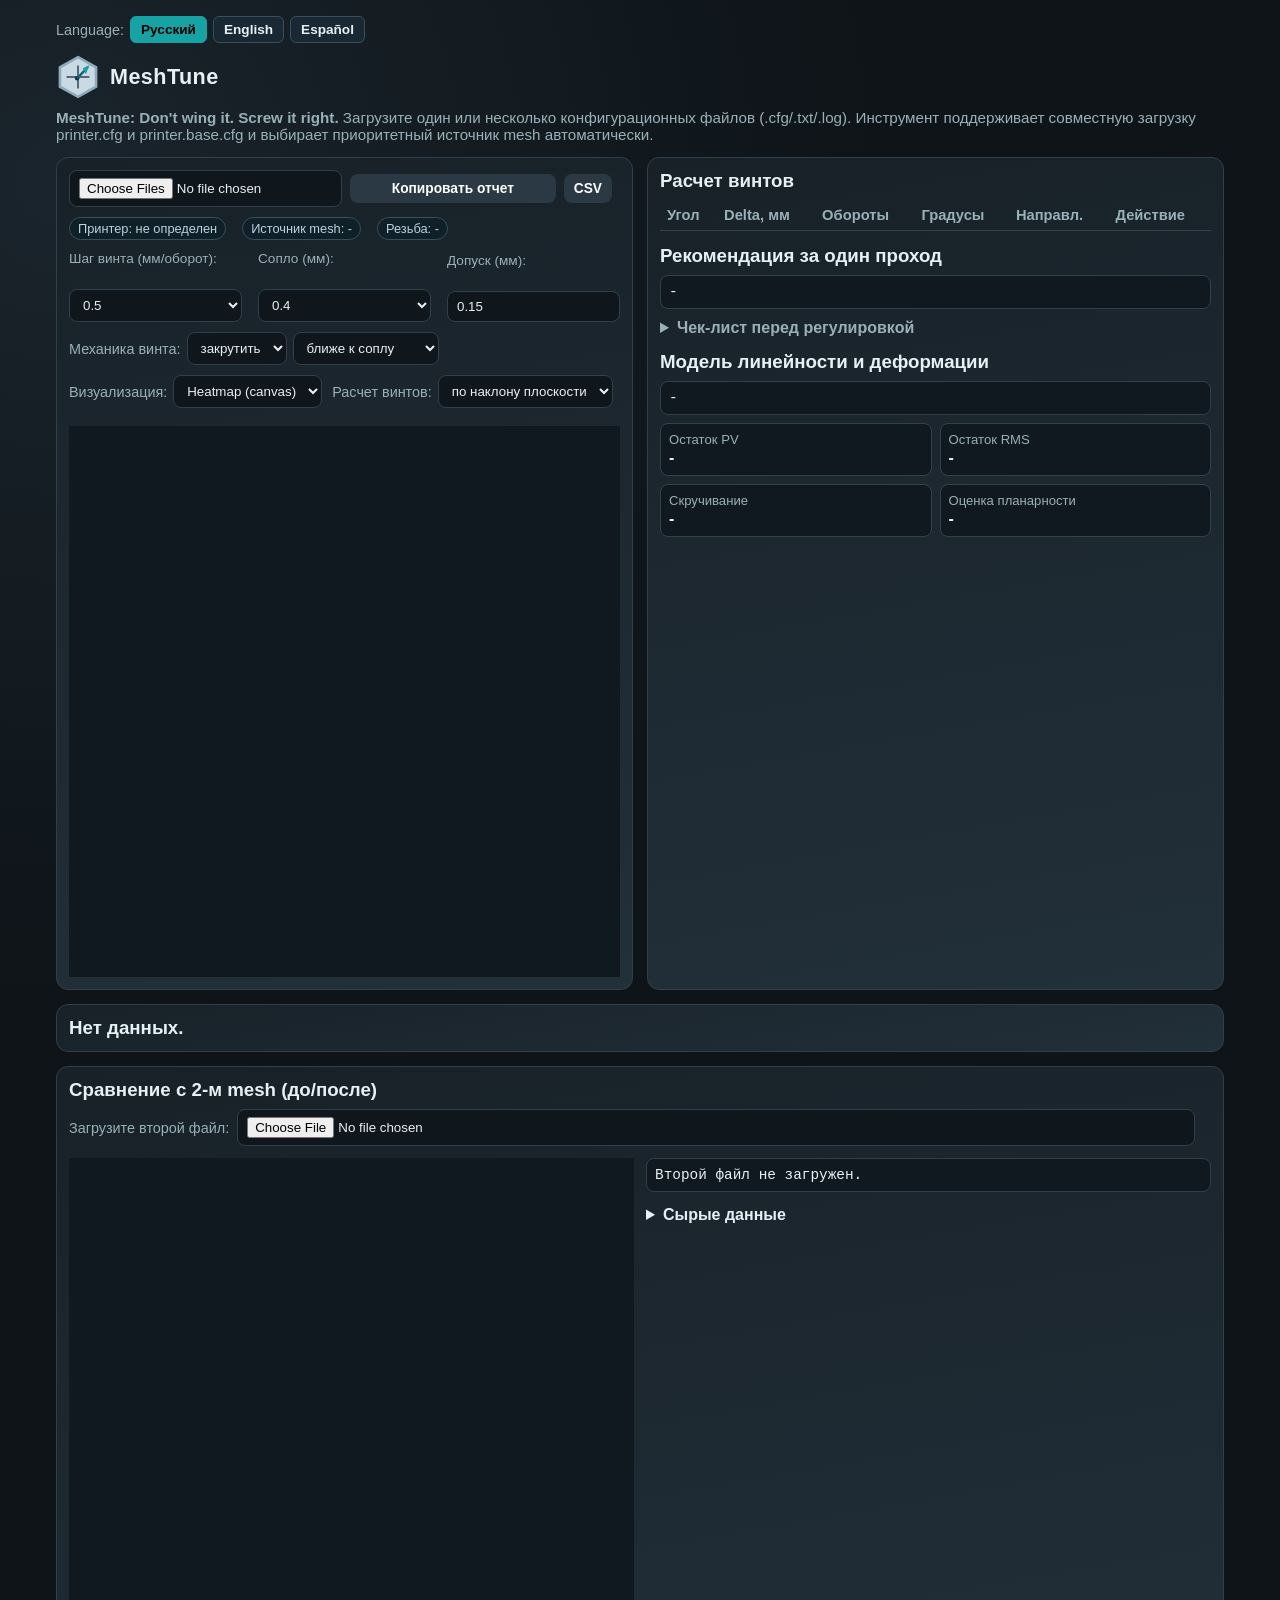
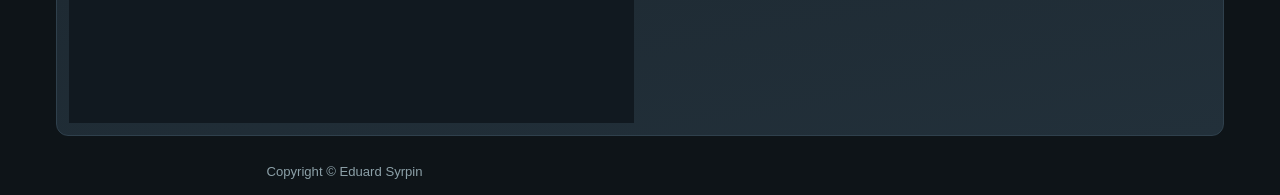
==== frontend/mesh-tool.html @ dbe27c08 "Add favicon (blue hex mesh) and page logo (outline hex with compass tool)" ====
<!DOCTYPE html>
<html lang="ru">
<head>
  <meta charset="UTF-8" />
  <meta name="viewport" content="width=device-width, initial-scale=1.0" />
  <title>MeshTune</title>
  <link rel="icon" href="favicon.svg" type="image/svg+xml">
  <style>
    :root {
      --bg: #0e1418;
      --panel: #182128;
      --panel-2: #22303a;
      --text: #e6f1f5;
      --muted: #9ab0b8;
      --accent: #17a2a4;
      --warn: #ef9f52;
      --ok: #49b56f;
      --bad: #d35a5a;
      --line: #2f404c;
    }
    * { box-sizing: border-box; }
    body {
      margin: 0;
      color: var(--text);
      background: radial-gradient(circle at 5% 10%, #1a242c 0%, var(--bg) 40%), linear-gradient(150deg, #0e1418, #101c23 45%, #0f1b22);
      font-family: "Segoe UI", Tahoma, sans-serif;
    }
    .wrap {
      max-width: 1200px;
      margin: 0 auto;
      padding: 16px;
    }
    h1 {
      margin: 4px 0 10px;
      font-size: 1.35rem;
      letter-spacing: 0.02em;
    }
    .logo-row {
      display: flex;
      align-items: center;
      gap: 10px;
      margin: 4px 0 10px;
    }
    .logo-row h1 {
      margin: 0;
    }
    .logo-svg {
      width: 44px;
      height: 44px;
      flex-shrink: 0;
    }
    .hint {
      color: var(--muted);
      margin-bottom: 14px;
      font-size: 0.95rem;
    }
    .badge {
      display: inline-block;
      padding: 3px 8px;
      border: 1px solid #36505d;
      border-radius: 999px;
      background: #102028;
      color: #b8d4dd;
      font-size: 0.8rem;
      margin-right: 6px;
    }
    .grid {
      display: grid;
      grid-template-columns: 1fr 1fr;
      gap: 14px;
      align-items: stretch;
    }
    .card {
      background: linear-gradient(170deg, var(--panel), var(--panel-2));
      border: 1px solid var(--line);
      border-radius: 12px;
      padding: 12px;
    }
    .row {
      display: flex;
      gap: 10px;
      align-items: center;
      flex-wrap: wrap;
      margin-bottom: 10px;
    }
    .row label {
      color: var(--muted);
      font-size: 0.9rem;
    }
    .file-row {
      display: grid;
      grid-template-columns: auto minmax(0, 1fr) auto auto;
      align-items: center;
      column-gap: 8px;
      row-gap: 0;
    }
    .file-row label {
      white-space: nowrap;
    }
    .file-row #cfgFile {
      width: 100%;
      min-width: 0;
    }
    .file-row #cfgFile2 {
      width: 100%;
      min-width: 0;
    }
    .file-row #copyBtn,
    .file-row #csvBtn {
      white-space: nowrap;
      padding: 7px 10px;
      font-size: 0.86rem;
    }
    .control {
      display: inline-flex;
      align-items: center;
      gap: 6px;
      white-space: nowrap;
    }
    .metrics-row {
      display: grid;
      grid-template-columns: repeat(3, 1fr);
      gap: 10px 16px;
      align-items: end;
      margin-bottom: 10px;
    }
    .metrics-row .control {
      display: flex;
      flex-direction: column;
      align-items: flex-start;
      gap: 4px;
      min-width: 0;
    }
    .metrics-row .control > span {
      display: block;
      color: var(--muted);
      font-size: 0.85rem;
      white-space: normal;
      word-break: break-word;
      line-height: 1.3;
      min-height: 2.6em;
    }
    .metrics-row .control select,
    .metrics-row .control input[type="number"] {
      width: 100%;
      min-width: 0;
    }
    input[type="file"], select, input[type="number"] {
      background: #0f171c;
      color: var(--text);
      border: 1px solid var(--line);
      border-radius: 8px;
      padding: 7px 9px;
    }
    button {
      background: linear-gradient(120deg, #0f7f8d, var(--accent));
      color: white;
      border: none;
      border-radius: 8px;
      padding: 8px 12px;
      cursor: pointer;
      font-weight: 600;
    }
    button:hover { filter: brightness(1.07); }
    button.secondary {
      background: #2a3944;
    }
    canvas {
      width: 100%;
      height: auto;
      aspect-ratio: 1;
      max-width: 100%;
      background: #111920;
      border: none;
      border-radius: 0;
      display: block;
      flex: 0 0 auto;
    }
    .viz-card {
      display: flex;
      flex-direction: column;
      min-height: 0;
      overflow: hidden;
    }
    .viz-block {
      width: 100%;
      margin-top: 8px;
      min-height: 0;
    }
    table {
      width: 100%;
      border-collapse: collapse;
      font-size: 0.92rem;
    }
    th, td {
      border-bottom: 1px solid #32424d;
      text-align: left;
      padding: 7px;
    }
    th { color: var(--muted); font-weight: 600; }
    .ok { color: var(--ok); }
    .warn { color: var(--warn); }
    .bad { color: var(--bad); }
    .mono {
      font-family: Consolas, Monaco, monospace;
      font-size: 0.9rem;
      background: #111920;
      border: 1px solid #2f404c;
      border-radius: 8px;
      padding: 8px;
      white-space: pre-wrap;
      overflow-wrap: anywhere;
    }
    .split {
      display: grid;
      grid-template-columns: 1fr 1fr;
      gap: 10px;
    }
    .compare-grid {
      display: grid;
      grid-template-columns: 1fr 1fr;
      gap: 12px;
      align-items: start;
    }
    .kpi-grid {
      display: grid;
      grid-template-columns: repeat(2, minmax(0, 1fr));
      gap: 8px;
      margin-top: 8px;
    }
    .kpi {
      border: 1px solid #32424d;
      border-radius: 8px;
      background: #10191f;
      padding: 8px;
    }
    .kpi .name {
      color: var(--muted);
      font-size: 0.82rem;
    }
    .kpi .val {
      font-size: 1rem;
      margin-top: 2px;
      font-weight: 600;
    }
    .canvas-title {
      color: var(--muted);
      margin: 8px 0 6px;
      font-size: 0.88rem;
    }
    .mesh-table-wrap {
      border: 1px solid #31424f;
      border-radius: 10px;
      overflow: hidden;
      background: #111920;
      flex: 1 1 0;
      min-height: 0;
      height: 0;
    }
    .mesh-table {
      width: 100%;
      height: 100%;
      border-collapse: collapse;
      table-layout: fixed;
      font-family: Consolas, Monaco, monospace;
      font-size: 0.86rem;
    }
    .mesh-table td {
      padding: 0 6px;
      text-align: center;
      border: 1px solid #2e404b;
      color: #081116;
      font-weight: 600;
    }
    .hidden { display: none !important; }
    .copyright {
      margin-top: 14px;
      text-align: center;
      color: var(--muted);
      font-size: 0.82rem;
      opacity: 0.9;
    }
    .lang-switcher {
      display: flex;
      gap: 6px;
      margin-bottom: 12px;
      align-items: center;
    }
    .lang-btn {
      padding: 5px 10px;
      font-size: 0.85rem;
      background: #1a2834;
      border: 1px solid #36505d;
      border-radius: 6px;
      color: var(--text);
      cursor: pointer;
      transition: all 0.2s;
    }
    .lang-btn:hover {
      background: #22303a;
    }
    .lang-btn.active {
      background: var(--accent);
      border-color: var(--accent);
      color: #000;
    }
    @media (max-width: 900px) {
      .grid { grid-template-columns: 1fr; }
      .split { grid-template-columns: 1fr; }
      .compare-grid { grid-template-columns: 1fr; }
      .kpi-grid { grid-template-columns: 1fr; }
      .metrics-row { flex-wrap: wrap; }
      .metrics-row .control { flex: 1 1 100%; }
    }
  </style>
</head>
<body>
  <div class="wrap">
    <div class="lang-switcher">
      <span style="color: var(--muted); font-size: 0.9rem;">Language:</span>
      <button class="lang-btn active" data-lang="ru">Русский</button>
      <button class="lang-btn" data-lang="en">English</button>
      <button class="lang-btn" data-lang="es">Español</button>
    </div>
    <div class="logo-row">
      <svg xmlns="http://www.w3.org/2000/svg" viewBox="0 0 100 100" class="logo-svg" aria-hidden="true">
        <defs>
          <linearGradient id="lg" x1="100%" y1="100%" x2="0%" y2="0%">
            <stop offset="0%" stop-color="#0d2137"/>
            <stop offset="100%" stop-color="#17a2a4"/>
          </linearGradient>
        </defs>
        <polygon points="50,5 91,28 91,72 50,95 9,72 9,28" fill="#c9dae4" stroke="#8eaabb" stroke-width="6"/>
        <g stroke="#192e42" stroke-width="3" fill="none">
          <line x1="24" y1="50" x2="76" y2="50"/>
          <line x1="50" y1="24" x2="50" y2="76"/>
        </g>
        <circle cx="48" cy="53" r="5" fill="#192e42"/>
        <line x1="50" y1="51" x2="71" y2="29" stroke="url(#lg)" stroke-width="5.5" stroke-linecap="round"/>
        <polygon points="76,23 61,30 68,44" fill="#17a2a4"/>
      </svg>
      <h1>MeshTune</h1>
    </div>
    <div class="hint"><strong>MeshTune: Don't wing it. Screw it right.</strong> <span data-i18n="hint_text">Загрузите один или несколько конфигурационных файлов (.cfg/.txt/.log). Инструмент поддерживает совместную загрузку printer.cfg и printer.base.cfg и выбирает приоритетный источник mesh автоматически.</span></div>

    <div class="grid">
      <section class="card viz-card">
        <div class="row file-row">
          <input id="cfgFile" type="file" accept=".cfg,.txt,.log" multiple />
          <button id="copyBtn" class="secondary" data-i18n="copy_report">Копировать отчет</button>
          <button id="csvBtn" class="secondary" data-i18n="csv_btn">CSV</button>
        </div>

        <div class="row">
          <span id="printerNameBadge" class="badge"><span data-i18n="printer_badge">Принтер:</span> <span data-i18n="undefined_printer">не определен</span></span>
          <span id="sourceBadge" class="badge"><span data-i18n="source_badge">Источник mesh:</span> -</span>
          <span id="threadBadge" class="badge"><span data-i18n="thread_badge">Резьба:</span> -</span>
        </div>

        <div class="row" id="meshSelectRow" style="display:none;">
          <label data-i18n="mesh_select_label">Выберите mesh:</label>
          <select id="meshSelect"></select>
        </div>

        <div class="metrics-row">
          <label class="control">
            <span data-i18n="pitch_label">Шаг винта (мм/оборот):</span>
            <select id="pitch">
              <option value="0.5" selected>0.5</option>
              <option value="0.7">0.7</option>
              <option value="0.8">0.8</option>
              <option value="1.0">1.0</option>
            </select>
          </label>
          <label class="control">
            <span data-i18n="nozzle_label">Сопло (мм):</span>
            <select id="nozzleDia">
              <option value="">—</option>
              <option value="0.2">0.2</option>
              <option value="0.4" selected>0.4</option>
              <option value="0.6">0.6</option>
              <option value="0.8">0.8</option>
            </select>
          </label>
          <label class="control">
            <span data-i18n="tolerance_label">Допуск (мм):</span>
            <input id="tolerance" type="number" value="0.15" min="0" step="0.01" />
          </label>
        </div>

        <div class="row">
          <span class="control">
            <label data-i18n="mechanics_label">Механика винта:</label>
            <select id="mechDirectionPrimary">
              <option value="right" selected data-i18n="direction_cw">закрутить</option>
              <option value="left" data-i18n="direction_ccw">открутить</option>
            </select>
            <select id="mechTargetRight">
              <option value="closer" selected data-i18n="target_closer">ближе к соплу</option>
              <option value="farther" data-i18n="target_farther">дальше от сопла</option>
            </select>
          </span>
        </div>

        <div class="row">
          <span class="control">
            <label data-i18n="viz_label">Визуализация:</label>
            <select id="vizMode">
              <option value="heatmap" selected data-i18n="viz_heatmap">Heatmap (canvas)</option>
              <option value="table" data-i18n="viz_table">Table (HTML)</option>
            </select>
          </span>
          <span class="control">
            <label data-i18n="calc_label">Расчет винтов:</label>
            <select id="screwMode">
              <option value="plane" selected data-i18n="calc_plane">по наклону плоскости</option>
              <option value="raw" data-i18n="calc_raw">по сырым углам</option>
            </select>
          </span>
        </div>

        <div class="viz-block">
          <canvas id="combinedCanvas" width="560" height="560"></canvas>
          <div id="combinedTableWrap" class="mesh-table-wrap hidden"></div>
        </div>
      </section>

      <section class="card">
        <h3 style="margin:0 0 8px;" data-i18n="screw_calc">Расчет винтов</h3>
        <table id="screwTable">
          <thead>
            <tr>
              <th data-i18n="corner_col">Угол</th>
              <th data-i18n="delta_col">Delta, мм</th>
              <th data-i18n="turns_col">Обороты</th>
              <th data-i18n="degrees_col">Градусы</th>
              <th data-i18n="direction_col">Направл.</th>
              <th data-i18n="action_col">Действие</th>
            </tr>
          </thead>
          <tbody></tbody>
        </table>
        <div id="balanceHint" class="hint" style="margin-top: 8px;"></div>

        <h3 style="margin:14px 0 8px;" data-i18n="one_pass_rec">Рекомендация за один проход</h3>
        <div id="stepProgramOut" class="mono">-</div>
        <div id="screwWarnOut" class="mono" style="margin-top:6px;display:none;border-color:var(--warn);color:var(--warn);"></div>
        <details style="margin-top:10px;">
          <summary style="cursor:pointer;font-weight:600;color:var(--muted);user-select:none;" data-i18n="checklist_title">Чек-лист перед регулировкой</summary>
          <div class="mono" style="margin-top:6px;font-size:0.85rem;" data-i18n="checklist_text">До начала:
□ Прогреть стол 10+ мин до рабочей температуры
□ Проверить чистоту и плоскостность покрытия стола
□ Убедиться в отсутствии люфтов в каретках и винтах
□ Зафиксировать раму в рабочем положении

После регулировки:
□ Не затягивать винты до упора — оставить 10–20% хода
□ Переснять mesh только после стабилизации температуры
□ Сравнить с предыдущим mesh в 2-pass режиме

Когда остановиться:
→ Residual RMS &lt; 0.08 мм и все |residual| &lt; tolerance
→ Включить программную mesh-компенсацию (BED_MESH_CALIBRATE)</div>
        </details>

        <h3 style="margin:14px 0 8px;" data-i18n="linearity_model">Модель линейности и деформации</h3>
        <div id="modelOut" class="mono">-</div>
        <div class="kpi-grid">
          <div class="kpi"><div class="name" data-i18n="pv_residual">Остаток PV</div><div id="kpiPv" class="val">-</div></div>
          <div class="kpi"><div class="name" data-i18n="rms_residual">Остаток RMS</div><div id="kpiRms" class="val">-</div></div>
          <div class="kpi"><div class="name" data-i18n="twist_label">Скручивание</div><div id="kpiTwist" class="val">-</div></div>
          <div class="kpi"><div class="name" data-i18n="planarity_score">Оценка планарности</div><div id="kpiPlanarity" class="val">-</div></div>
        </div>
      </section>

      <section class="card" style="grid-column: 1 / -1;">
        <h3 id="meshStats" style="margin:0;" data-i18n="no_data">Нет данных.</h3>
      </section>

      <section class="card" style="grid-column: 1 / -1;">
        <h3 style="margin:0 0 8px;" data-i18n="compare_title">Сравнение с 2-м mesh (до/после)</h3>
        <div class="row file-row" style="margin-bottom: 12px;">
          <label data-i18n="compare_file">Загрузите второй файл:</label>
          <input id="cfgFile2" type="file" accept=".cfg,.txt,.log" />
        </div>
        <div class="compare-grid">
          <div>
            <canvas id="compareCanvas" width="560" height="560"></canvas>
          </div>
          <div>
            <div id="compareOut" class="mono" data-i18n="compare_no_file">Второй файл не загружен.</div>
            <details style="margin-top:14px;">
              <summary style="cursor:pointer;font-weight:600;font-size:1rem;color:var(--text);user-select:none;" data-i18n="raw_data">Сырые данные</summary>
              <div id="rawOut" class="mono" style="margin-top:8px;">-</div>
            </details>
          </div>
        </div>
      </section>

      <div class="copyright">Copyright © Eduard Syrpin</div>
    </div>
  </div>

  <script>
    // ========== TRANSLATION SYSTEM ==========
    const translations = {
      ru: {
        hint_text: "Загрузите один или несколько конфигурационных файлов (.cfg/.txt/.log). Инструмент поддерживает совместную загрузку printer.cfg и printer.base.cfg и выбирает приоритетный источник mesh автоматически.",
        file_config: "Файлы конфигурации:",
        copy_report: "Копировать отчет",
        csv_btn: "CSV",
        printer_badge: "Принтер:",
        undefined_printer: "не определен",
        source_badge: "Источник mesh:",
        thread_badge: "Резьба:",
        mesh_select_label: "Выберите mesh:",
        pitch_label: "Шаг винта (мм/оборот):",
        nozzle_label: "Сопло (мм):",
        tolerance_label: "Допуск (мм):",
        mechanics_label: "Механика винта:",
        direction_cw: "закрутить",
        direction_ccw: "открутить",
        target_closer: "ближе к соплу",
        target_farther: "дальше от сопла",
        viz_label: "Визуализация:",
        viz_heatmap: "Heatmap (canvas)",
        viz_table: "Table (HTML)",
        calc_label: "Расчет винтов:",
        calc_plane: "по наклону плоскости",
        calc_raw: "по сырым углам",
        screw_calc: "Расчет винтов",
        corner_col: "Угол",
        delta_col: "Delta, мм",
        turns_col: "Обороты",
        degrees_col: "Градусы",
        direction_col: "Направл.",
        action_col: "Действие",
        one_pass_rec: "Рекомендация за один проход",
        checklist_title: "Чек-лист перед регулировкой",
        checklist_text: `До начала:
□ Прогреть стол 10+ мин до рабочей температуры
□ Проверить чистоту и плоскостность покрытия стола
□ Убедиться в отсутствии люфтов в каретках и винтах
□ Зафиксировать раму в рабочем положении

После регулировки:
□ Не затягивать винты до упора — оставить 10–20% хода
□ Переснять mesh только после стабилизации температуры
□ Сравнить с предыдущим mesh в 2-pass режиме

Когда остановиться:
→ Residual RMS < 0.08 мм и все |residual| < tolerance
→ Включить программную mesh-компенсацию (BED_MESH_CALIBRATE)`,
        linearity_model: "Модель линейности и деформации",
        pv_residual: "Остаток PV",
        rms_residual: "Остаток RMS",
        twist_label: "Скручивание",
        planarity_score: "Оценка планарности",
        no_data: "Нет данных.",
        compare_title: "Сравнение с 2-м mesh (до/после)",
        compare_file: "Загрузите второй файл:",
        compare_no_file: "Второй файл не загружен.",
        raw_data: "Сырые данные",
        alert_no_mesh: "Не найден [bed_mesh ...] ни в одном выбранном файле.",
        alert_copy: "Отчет скопирован.",
        alert_first_load: "Сначала загрузите mesh.",
        alert_compare_size: "Сравнение невозможно: размер сеток отличается.",
        alert_no_mesh_b: "Во втором файле mesh не найден.",
        model_plane: "Best-fit plane: z = a*x + b*y + c",
        model_no_fit: "Не удалось построить модель плоскости.",
        model_slope_x: "Наклон по X на ширину стола:",
        model_slope_y: "Наклон по Y на глубину стола:",
        model_class: "Класс:",
        model_tilt: "tilt",
        reference: "Система отсчета: смотреть сверху на стол со стороны передней панели.",
        balance_hint: "Рекомендуемая последовательность:",
        max_correction: "Максимальная коррекция",
        rule: "Правило: delta>0 => угол выше и его нужно опустить.",
        in_tolerance: "в допуске",
        all_ok: "Все углы в допуске. Итерации не требуются.",
        format_hint: "Формат: угол -> действие, обороты (градусы)",
        one_pass: "Один проход:",
        after_adjust: "После регулировки: прогреть стол/сопло и переснять mesh.",
        big_correction: "⚠ Большая коррекция:",
        check_free: "Проверьте свободный ход винтов перед началом. Рекомендуется делать шаги по 30–60° за раз.",
        corners: "Углы стола:",
        compare_header: "Сравнение",
        raw_mesh: "Сырой Mesh",
        fitted_plane: "Рассчетная плоскость",
        mesh_grid: "Сетка",
        mesh_size: "Сетка",
        mesh_min: "min",
        mesh_max: "max",
        mesh_range: "range",
        mesh_avg: "avg",
        mesh_residual_pv: "residual PV",
        mesh_residual_rms: "residual RMS",
        compare_vs: "vs",
        table_range: "Range:",
        table_average: "Average:",
        table_pv: "Residual PV:",
        table_rms: "Residual RMS:",
        table_twist: "Twist:",
        dir_left: "влево",
        dir_right: "вправо",
        action_tighten: "ЗАКРУТИТЬ",
        action_loosen: "ОТКРУТИТЬ",
        unit_mm: "мм",
        unit_turns: "об",
        turn_cw: "CW",
        turn_ccw: "CCW",
        ref_frame: "Система отсчета: смотреть сверху на стол со стороны передней панели.",
      },
      en: {
        hint_text: "Load one or more configuration files (.cfg/.txt/.log). The tool supports joint loading of printer.cfg and printer.base.cfg and automatically selects the priority mesh source.",
        file_config: "Config Files:",
        copy_report: "Copy Report",
        csv_btn: "CSV",
        printer_badge: "Printer:",
        undefined_printer: "not defined",
        source_badge: "Mesh Source:",
        thread_badge: "Thread:",
        mesh_select_label: "Select mesh:",
        pitch_label: "Screw Pitch (mm/turn):",
        nozzle_label: "Nozzle (mm):",
        tolerance_label: "Tolerance (mm):",
        mechanics_label: "Screw Mechanics:",
        direction_cw: "clockwise",
        direction_ccw: "counter-clockwise",
        target_closer: "closer to nozzle",
        target_farther: "farther from nozzle",
        viz_label: "Visualization:",
        viz_heatmap: "Heatmap (canvas)",
        viz_table: "Table (HTML)",
        calc_label: "Screw Calc:",
        calc_plane: "by plane tilt",
        calc_raw: "by raw corners",
        screw_calc: "Screw Calculation",
        corner_col: "Corner",
        delta_col: "Delta, mm",
        turns_col: "Turns",
        degrees_col: "Degrees",
        direction_col: "Direction",
        action_col: "Action",
        one_pass_rec: "One-Pass Recommendation",
        checklist_title: "Pre-Adjustment Checklist",
        checklist_text: `Before Starting:
□ Heat bed for 10+ min to working temperature
□ Check bed surface cleanliness and flatness
□ Ensure no play in carriages or screws
□ Secure frame in working position

After Adjustment:
□ Do not tighten screws to the limit — leave 10–20% travel
□ Re-probe mesh only after temperature stabilizes
□ Compare with previous mesh in 2-pass mode

When to Stop:
→ Residual RMS < 0.08 mm and all |residual| < tolerance
→ Enable software mesh compensation (BED_MESH_CALIBRATE)`,
        linearity_model: "Linearity and Deformation Model",
        pv_residual: "Residual PV",
        rms_residual: "Residual RMS",
        twist_label: "Twist",
        planarity_score: "Planarity Score",
        no_data: "No data.",
        compare_title: "Comparison with 2nd Mesh (Before/After)",
        compare_file: "Load Second File:",
        compare_no_file: "Second file not loaded.",
        raw_data: "Raw Data",
        alert_no_mesh: "[bed_mesh ...] not found in any selected file.",
        alert_copy: "Report copied.",
        alert_first_load: "Load mesh first.",
        alert_compare_size: "Comparison failed: mesh sizes differ.",
        alert_no_mesh_b: "Mesh not found in second file.",
        model_plane: "Best-fit plane: z = a*x + b*y + c",
        model_no_fit: "Could not fit plane model.",
        model_slope_x: "Slope across X (bed width):",
        model_slope_y: "Slope across Y (bed depth):",
        model_class: "Class:",
        model_tilt: "tilt",
        reference: "Reference frame: view bed from above, front panel facing you.",
        balance_hint: "Recommended sequence:",
        max_correction: "Maximum correction",
        rule: "Rule: delta>0 => corner is high, needs lowering.",
        in_tolerance: "in tolerance",
        all_ok: "All corners in tolerance. No iterations needed.",
        format_hint: "Format: corner -> action, turns (degrees)",
        one_pass: "One pass:",
        after_adjust: "After adjustment: heat bed/nozzle and re-probe mesh.",
        big_correction: "⚠ Large correction:",
        check_free: "Check screw free travel before starting. Recommended: steps of 30–60° at a time.",
        corners: "Bed Corners:",
        compare_header: "Comparison",
        raw_mesh: "Raw Mesh",
        fitted_plane: "Fitted Plane",
        mesh_grid: "Grid",
        mesh_size: "Grid",
        mesh_min: "min",
        mesh_max: "max",
        mesh_range: "range",
        mesh_avg: "avg",
        mesh_residual_pv: "residual PV",
        mesh_residual_rms: "residual RMS",
        compare_vs: "vs",
        table_range: "Range:",
        table_average: "Average:",
        table_pv: "Residual PV:",
        table_rms: "Residual RMS:",
        table_twist: "Twist:",
        dir_left: "left",
        dir_right: "right",
        action_tighten: "TIGHTEN",
        action_loosen: "LOOSEN",
        unit_mm: "mm",
        unit_turns: "turns",
        turn_cw: "CW",
        turn_ccw: "CCW",
        ref_frame: "Reference frame: view bed from above, front panel facing you.",
      },
      es: {
        hint_text: "Cargue uno o más archivos de configuración (.cfg/.txt/.log). La herramienta admite la carga conjunta de printer.cfg y printer.base.cfg y selecciona automáticamente la fuente de malla prioritaria.",
        file_config: "Archivos de Configuración:",
        copy_report: "Copiar Informe",
        csv_btn: "CSV",
        printer_badge: "Impresora:",
        undefined_printer: "no definida",
        source_badge: "Fuente de Malla:",
        thread_badge: "Rosca:",
        mesh_select_label: "Selecciona malla:",
        pitch_label: "Paso del Tornillo (mm/vuelta):",
        nozzle_label: "Boquilla (mm):",
        tolerance_label: "Tolerancia (mm):",
        mechanics_label: "Mecánica del Tornillo:",
        direction_cw: "en sentido horario",
        direction_ccw: "en sentido antihorario",
        target_closer: "más cerca de la boquilla",
        target_farther: "más lejos de la boquilla",
        viz_label: "Visualización:",
        viz_heatmap: "Heatmap (canvas)",
        viz_table: "Table (HTML)",
        calc_label: "Cálculo de Tornillo:",
        calc_plane: "por inclinación del plano",
        calc_raw: "por esquinas crudas",
        screw_calc: "Cálculo de Tornillo",
        corner_col: "Esquina",
        delta_col: "Delta, mm",
        turns_col: "Vueltas",
        degrees_col: "Grados",
        direction_col: "Dirección",
        action_col: "Acción",
        one_pass_rec: "Recomendación de Una Pasada",
        checklist_title: "Lista de Verificación Previa al Ajuste",
        checklist_text: `Antes de Comenzar:
□ Calentar cama 10+ min a temperatura de trabajo
□ Verificar limpieza y planitud de la superficie de la cama
□ Asegurar que no haya holgura en carros o tornillos
□ Fijar marco en posición de trabajo

Después del Ajuste:
□ No apretar tornillos al máximo — dejar 10–20% de recorrido
□ Sondear malla nuevamente solo después de estabilizar temperatura
□ Comparar con malla anterior en modo 2 pasadas

Cuándo Detener:
→ RMS residual < 0.08 mm y todos |residual| < tolerancia
→ Habilitar compensación de malla por software (BED_MESH_CALIBRATE)`,
        linearity_model: "Modelo de Linealidad y Deformación",
        pv_residual: "PV Residual",
        rms_residual: "RMS Residual",
        twist_label: "Torsión",
        planarity_score: "Puntuación de Planaridad",
        no_data: "Sin datos.",
        compare_title: "Comparación con 2ª Malla (Antes/Después)",
        compare_file: "Cargar Segundo Archivo:",
        compare_no_file: "Segundo archivo no cargado.",
        raw_data: "Datos Crudos",
        alert_no_mesh: "[bed_mesh ...] no encontrado en ningún archivo seleccionado.",
        alert_copy: "Informe copiado.",
        alert_first_load: "Cargue malla primero.",
        alert_compare_size: "Comparación fallida: tamaños de malla diferentes.",
        alert_no_mesh_b: "Malla no encontrada en segundo archivo.",
        model_plane: "Plano de mejor ajuste: z = a*x + b*y + c",
        model_no_fit: "No se pudo ajustar el modelo del plano.",
        model_slope_x: "Pendiente en X (ancho de cama):",
        model_slope_y: "Pendiente en Y (profundidad de cama):",
        model_class: "Clase:",
        model_tilt: "inclinación",
        reference: "Marco de referencia: ver cama desde arriba, panel frontal mirando hacia ti.",
        balance_hint: "Secuencia recomendada:",
        max_correction: "Corrección máxima",
        rule: "Regla: delta>0 => esquina está alta, necesita bajarse.",
        in_tolerance: "dentro de tolerancia",
        all_ok: "Todas las esquinas dentro de tolerancia. No se necesitan iteraciones.",
        format_hint: "Formato: esquina -> acción, vueltas (grados)",
        one_pass: "Una pasada:",
        after_adjust: "Después del ajuste: calentar cama/boquilla y sondear malla nuevamente.",
        big_correction: "⚠ Corrección grande:",
        check_free: "Verificar recorrido libre del tornillo antes de comenzar. Recomendado: pasos de 30–60° por vez.",
        corners: "Esquinas de la Cama:",
        compare_header: "Comparación",
        raw_mesh: "Malla Cruda",
        fitted_plane: "Plano Ajustado",
        mesh_grid: "Malla",
        mesh_size: "Malla",
        mesh_min: "mín",
        mesh_max: "máx",
        mesh_range: "rango",
        mesh_avg: "promedio",
        mesh_residual_pv: "PV residual",
        mesh_residual_rms: "RMS residual",
        compare_vs: "vs",
        table_range: "Rango:",
        table_average: "Promedio:",
        table_pv: "PV Residual:",
        table_rms: "RMS Residual:",
        table_twist: "Torsión:",
        dir_left: "izquierda",
        dir_right: "derecha",
        action_tighten: "APRETAR",
        action_loosen: "AFLOJAR",
        unit_mm: "mm",
        unit_turns: "vueltas",
        turn_cw: "CW",
        turn_ccw: "CCW",
        ref_frame: "Marco de referencia: ver cama desde arriba, panel frontal mirando hacia ti.",
      }
    };

    let currentLang = localStorage.getItem('meshTuneLang') || 'ru';

    function t(key) {
      return translations[currentLang][key] || translations['ru'][key] || key;
    }

    function updateLanguage(lang) {
      currentLang = lang;
      localStorage.setItem('meshTuneLang', lang);
      
      // Update all data-i18n elements
      document.querySelectorAll('[data-i18n]').forEach(el => {
        const key = el.getAttribute('data-i18n');
        el.textContent = t(key);
      });
      
      // Update button states
      document.querySelectorAll('.lang-btn').forEach(btn => {
        btn.classList.toggle('active', btn.getAttribute('data-lang') === lang);
      });
      
      // Rebuild UI with new language
      if (state.meshA) {
        renderVisualization(state.meshA, state.modelA);
        renderModel(state.meshA, state.modelA);
        renderStats(state.meshA, state.modelA);
        renderScrewTable(state.meshA, state.modelA);
        updateCompare();
      }
    }

    // Set initial active button
    document.addEventListener('DOMContentLoaded', () => {
      document.querySelector(`[data-lang="${currentLang}"]`)?.classList.add('active');
      
      document.querySelectorAll('.lang-btn').forEach(btn => {
        btn.addEventListener('click', () => {
          updateLanguage(btn.getAttribute('data-lang'));
        });
      });
    });

    // ========== ORIGINAL CODE ==========
    const state = {
      meshA: null,
      meshB: null,
      modelA: null,
      modelB: null,
      reportText: "",
      allMeshes: {},
      meshSource: null,
      meshSourceB: null,
      printerName: null,
      screwThread: null,
    };

    const corners = [
      { key: "front_left", label: "FL" },
      { key: "front_right", label: "FR" },
      { key: "rear_left", label: "RL" },
      { key: "rear_right", label: "RR" },
    ];

    function fmt(n, d = 3) {
      return Number.isFinite(n) ? n.toFixed(d) : "-";
    }

    function cleanCfgLine(line) {
      return line.replace(/^#\*#\s*/, "").trim();
    }

    function threadToPitch(thread) {
      if (!thread) return null;
      const m = String(thread).match(/M(\d+)/i);
      if (!m) return null;
      const size = Number(m[1]);
      if (size === 3) return "0.5";
      if (size === 4) return "0.7";
      if (size === 5) return "0.8";
      if (size === 6) return "1.0";
      return null;
    }

    function formatThreadBadge(thread) {
      if (!thread) return "-";
      const t = String(thread).toUpperCase();
      if (/\bM\d+/.test(t)) return `${thread} (metric)`;
      if (/\b(UNC|UNF|BSW|BSP|G\d|NPT|#\d|\d+\/\d+)\b/.test(t)) return `${thread} (imperial)`;
      return thread;
    }

    function parsePrinterMeta(text, fileName) {
      const lines = text.split(/\r?\n/);
      let inPrinter = false;
      let kinematics = null;
      let screwThread = null;
      let commentName = null;

      for (let i = 0; i < lines.length; i++) {
        const raw = lines[i];
        const line = cleanCfgLine(raw);
        if (!line) continue;

        if (!commentName && raw.trim().startsWith("#")) {
          const c = raw.replace(/^\s*#\s?/, "").trim();
          if (/(Creality|Sovol|Artillery|RatRig|Bambu|Prusa|Anycubic|Elegoo|Flashforge|Ender|CR-\d|SV\d|Voron)/i.test(c)) {
            commentName = c.replace(/^This file contains\s+/i, "").replace(/\.$/, "");
          }
        }

        if (/^\[printer\]$/i.test(line)) {
          inPrinter = true;
          continue;
        }
        if (line.startsWith("[")) {
          inPrinter = false;
        }

        if (inPrinter) {
          const km = line.match(/^kinematics\s*[:=]\s*(.+)$/i);
          if (km) kinematics = km[1].trim();
        }

        const sm = line.match(/^screw_thread\s*[:=]\s*([A-Z]+-M\d+)/i);
        if (sm && !screwThread) screwThread = sm[1].toUpperCase();
      }

      const baseName = (fileName || "").replace(/\.[^/.]+$/, "");
      const fallbackName = baseName || "Unknown printer";
      const printerName = commentName || fallbackName;
      return { printerName, kinematics, screwThread };
    }

    function mergeMeshSources(fileEntries) {
      const entries = fileEntries.map((f) => {
        const meshes = findAllMeshes(f.text || "");
        const meta = parsePrinterMeta(f.text || "", f.name || "");
        return {
          ...f,
          meshes,
          meshCount: Object.keys(meshes).length,
          meta,
        };
      });

      let chosen = null;
      const printerCfg = entries.find((e) => (e.name || "").toLowerCase() === "printer.cfg");
      const baseCfg = entries.find((e) => (e.name || "").toLowerCase() === "printer.base.cfg");

      if (printerCfg && printerCfg.meshCount > 0) {
        chosen = printerCfg;
        if (baseCfg && baseCfg.meshCount > 0) {
          chosen = (printerCfg.lastModified || 0) >= (baseCfg.lastModified || 0) ? printerCfg : baseCfg;
        }
      } else if (baseCfg && baseCfg.meshCount > 0) {
        chosen = baseCfg;
      } else {
        chosen = entries.find((e) => e.meshCount > 0) || null;
      }

      return { entries, chosen };
    }

    function updateSourceBadges({ printerName, sourceName, screwThread, kinematics }) {
      const p = document.getElementById("printerNameBadge");
      const s = document.getElementById("sourceBadge");
      const threadEl = document.getElementById("threadBadge");

      const printerLabel = kinematics ? `${printerName} (${kinematics})` : (printerName || t("undefined_printer"));
      p.innerHTML = `<span data-i18n="printer_badge">${t("printer_badge")}</span> ${printerLabel}`;
      s.innerHTML = `<span data-i18n="source_badge">${t("source_badge")}</span> ${sourceName || "-"}`;
      threadEl.innerHTML = `<span data-i18n="thread_badge">${t("thread_badge")}</span> ${formatThreadBadge(screwThread)}`;
    }

    function findAllMeshes(text) {
      const lines = text.split(/\r?\n/).map((ln) => ln.trim());
      const meshes = {};

      for (let i = 0; i < lines.length; i++) {
        let line = lines[i];
        line = cleanCfgLine(line);

        // Match [bed_mesh NAME] or [bed_mesh]
        const match = line.match(/^\[bed_mesh\s*([^\]]*)\]$/);
        if (!match) continue;

        const meshName = match[1].trim() || "default";
        const mesh = parseMeshBlock(lines, i, meshName);
        if (mesh) {
          meshes[meshName] = mesh;
        }
      }

      return meshes;
    }

    function parseMeshBlock(lines, startIdx, meshName) {
      const points = [];
      let xCount = null;
      let yCount = null;
      let minX = null;
      let maxX = null;
      let minY = null;
      let maxY = null;
      let inPoints = false;

      for (let i = startIdx + 1; i < lines.length; i++) {
        let line = lines[i];
        line = cleanCfgLine(line);
        if (!line) continue;

        if (line.startsWith("[") && i > startIdx + 1) {
          break;
        }

        if (line.startsWith("points")) {
          inPoints = true;
          continue;
        }

        if (line.startsWith("x_count")) { xCount = parseInt(line.split("=")[1], 10); inPoints = false; continue; }
        if (line.startsWith("y_count")) { yCount = parseInt(line.split("=")[1], 10); continue; }
        if (line.startsWith("min_x")) { minX = parseFloat(line.split("=")[1]); continue; }
        if (line.startsWith("max_x")) { maxX = parseFloat(line.split("=")[1]); continue; }
        if (line.startsWith("min_y")) { minY = parseFloat(line.split("=")[1]); continue; }
        if (line.startsWith("max_y")) { maxY = parseFloat(line.split("=")[1]); continue; }

        if (inPoints) {
          const row = (line.match(/-?\d+(?:\.\d+)?/g) || [])
            .map((x) => parseFloat(x))
            .filter((v) => Number.isFinite(v));
          if (row.length) points.push(row);
        }
      }

      if (!points.length) return null;

      const flat = points.flat();
      const avg = flat.reduce((a, b) => a + b, 0) / flat.length;
      const mesh = {
        name: meshName,
        points,
        x_count: xCount || points[0].length,
        y_count: yCount || points.length,
        z_min: Math.min(...flat),
        z_max: Math.max(...flat),
        z_avg: avg,
        min_x: Number.isFinite(minX) ? minX : 0,
        max_x: Number.isFinite(maxX) ? maxX : (points[0].length - 1),
        min_y: Number.isFinite(minY) ? minY : 0,
        max_y: Number.isFinite(maxY) ? maxY : (points.length - 1),
      };
      mesh.z_range = mesh.z_max - mesh.z_min;
      mesh.corners = {
        front_left: points[0][0],
        front_right: points[0][points[0].length - 1],
        rear_left: points[points.length - 1][0],
        rear_right: points[points.length - 1][points[0].length - 1],
      };
      return mesh;
    }

    function parseMesh(text) {
      const meshes = findAllMeshes(text);
      if (!Object.keys(meshes).length) return null;
      return meshes;
    }

    function solve3x3(A, b) {
      const m = [
        [A[0][0], A[0][1], A[0][2], b[0]],
        [A[1][0], A[1][1], A[1][2], b[1]],
        [A[2][0], A[2][1], A[2][2], b[2]],
      ];

      for (let i = 0; i < 3; i++) {
        let pivot = i;
        for (let r = i + 1; r < 3; r++) {
          if (Math.abs(m[r][i]) > Math.abs(m[pivot][i])) pivot = r;
        }
        if (Math.abs(m[pivot][i]) < 1e-12) return null;
        if (pivot !== i) {
          const t = m[i];
          m[i] = m[pivot];
          m[pivot] = t;
        }

        const div = m[i][i];
        for (let c = i; c < 4; c++) m[i][c] /= div;

        for (let r = 0; r < 3; r++) {
          if (r === i) continue;
          const factor = m[r][i];
          for (let c = i; c < 4; c++) {
            m[r][c] -= factor * m[i][c];
          }
        }
      }

      return [m[0][3], m[1][3], m[2][3]];
    }

    function fitPlaneModel(mesh) {
      const rows = mesh.points.length;
      const cols = mesh.points[0].length;
      const xStep = cols > 1 ? (mesh.max_x - mesh.min_x) / (cols - 1) : 1;
      const yStep = rows > 1 ? (mesh.max_y - mesh.min_y) / (rows - 1) : 1;

      let sxx = 0, syy = 0, sxy = 0, sx = 0, sy = 0;
      let sxz = 0, syz = 0, sz = 0;
      const n = rows * cols;

      for (let y = 0; y < rows; y++) {
        for (let x = 0; x < cols; x++) {
          const xx = mesh.min_x + x * xStep;
          const yy = mesh.min_y + y * yStep;
          const zz = mesh.points[y][x];
          sx += xx;
          sy += yy;
          sz += zz;
          sxx += xx * xx;
          syy += yy * yy;
          sxy += xx * yy;
          sxz += xx * zz;
          syz += yy * zz;
        }
      }

      const A = [
        [sxx, sxy, sx],
        [sxy, syy, sy],
        [sx, sy, n],
      ];
      const B = [sxz, syz, sz];
      const solved = solve3x3(A, B);
      if (!solved) return null;
      const [a, b, c] = solved;

      const plane = [];
      const residuals = [];
      const residualFlat = [];
      for (let y = 0; y < rows; y++) {
        const prow = [];
        const rrow = [];
        for (let x = 0; x < cols; x++) {
          const xx = mesh.min_x + x * xStep;
          const yy = mesh.min_y + y * yStep;
          const zzFit = a * xx + b * yy + c;
          const rr = mesh.points[y][x] - zzFit;
          prow.push(zzFit);
          rrow.push(rr);
          residualFlat.push(rr);
        }
        plane.push(prow);
        residuals.push(rrow);
      }

      const rMin = Math.min(...residualFlat);
      const rMax = Math.max(...residualFlat);
      const rPv = rMax - rMin;
      const rRms = Math.sqrt(residualFlat.reduce((s, v) => s + v * v, 0) / residualFlat.length);
      const rMad = residualFlat.reduce((s, v) => s + Math.abs(v), 0) / residualFlat.length;

      const fl = residuals[0][0];
      const fr = residuals[0][cols - 1];
      const rl = residuals[rows - 1][0];
      const rr = residuals[rows - 1][cols - 1];
      const twist = ((fl + rr) - (fr + rl)) / 2;

      const xSpan = Math.max(1e-9, mesh.max_x - mesh.min_x);
      const ySpan = Math.max(1e-9, mesh.max_y - mesh.min_y);
      const slopeAcrossX = a * xSpan;
      const slopeAcrossY = b * ySpan;

      let classLabel = "excellent";
      if (rPv > 0.20) classLabel = "severe_warp";
      else if (rPv > 0.12) classLabel = "noticeable_warp";
      else if (rPv > 0.05) classLabel = "moderate_warp";

      const planarityScore = Math.max(0, Math.min(100, Math.round(100 - rPv * 350)));

      const centerX = (mesh.min_x + mesh.max_x) / 2;
      const centerY = (mesh.min_y + mesh.max_y) / 2;
      const centerPlane = a * centerX + b * centerY + c;

      const planeCorners = {
        front_left: a * mesh.min_x + b * mesh.min_y + c,
        front_right: a * mesh.max_x + b * mesh.min_y + c,
        rear_left: a * mesh.min_x + b * mesh.max_y + c,
        rear_right: a * mesh.max_x + b * mesh.max_y + c,
      };

      return {
        a, b, c,
        plane,
        residuals,
        residual_min: rMin,
        residual_max: rMax,
        residual_pv: rPv,
        residual_rms: rRms,
        residual_mad: rMad,
        twist,
        slope_across_x: slopeAcrossX,
        slope_across_y: slopeAcrossY,
        tilt_x_deg: Math.atan(a) * 180 / Math.PI,
        tilt_y_deg: Math.atan(b) * 180 / Math.PI,
        class_label: classLabel,
        planarity_score: planarityScore,
        center_plane: centerPlane,
        plane_corners: planeCorners,
      };
    }

    function colorFor(v, vmin, vmax) {
      if (!Number.isFinite(v)) return "rgb(80,80,80)";
      const t = (v - vmin) / Math.max(1e-9, (vmax - vmin));
      const r = Math.round(40 + 205 * t);
      const g = Math.round(170 - 90 * t);
      const b = Math.round(220 - 200 * t);
      return `rgb(${r},${g},${b})`;
    }

    function colorForRaw(v, vmin, vmax) {
      if (!Number.isFinite(v)) return "rgb(80,80,80)";
      const t = (v - vmin) / Math.max(1e-9, (vmax - vmin));
      const r = Math.round(170 + 85 * t);
      const g = Math.round(30 + 120 * t);
      const b = Math.round(20 + 10 * t);
      return `rgb(${r},${g},${b})`;
    }

    function colorForResidual(v, vmin, vmax) {
      if (!Number.isFinite(v)) return "rgb(80,80,80)";
      const t = (v - vmin) / Math.max(1e-9, (vmax - vmin));
      const r = Math.round(20 + 40 * t);
      const g = Math.round(95 + 125 * t);
      const b = Math.round(220 - 110 * t);
      return `rgb(${r},${g},${b})`;
    }

    function drawSplitHeatmap(canvasId, topMatrix, bottomMatrix, topMin, topMax, bottomMin, bottomMax, toleranceBand, labels = {}) {
      const canvas = document.getElementById(canvasId);
      const ctx = canvas.getContext("2d");
      ctx.clearRect(0, 0, canvas.width, canvas.height);

      const rows = topMatrix.length;
      const cols = topMatrix[0].length;
      const topLabel = labels.top || "Сырой Mesh";
      const bottomLabel = labels.bottom || "Рассчетная плоскость";
      const pad = 26;
      const w = canvas.width - pad * 2;
      const h = canvas.height - pad * 2;
      const cellPitch = Math.min(w / cols, h / rows);
      const cellGap = 4;
      const cell = cellPitch - cellGap;
      const gridW = cellPitch * cols;
      const gridH = cellPitch * rows;
      const ox = pad + (w - gridW) / 2;
      const oy = pad + (h - gridH) / 2;
      ctx.font = "600 12px Consolas, 'Courier New', monospace";
      ctx.textAlign = "center";
      ctx.textBaseline = "middle";

      for (let y = 0; y < rows; y++) {
        for (let x = 0; x < cols; x++) {
          const srcY = rows - 1 - y;
          const vTop = topMatrix[srcY][x];
          const vBottom = bottomMatrix[srcY][x];
          const x0 = ox + x * cellPitch + cellGap / 2;
          const y0 = oy + y * cellPitch + cellGap / 2;
          const x1 = x0 + cell;
          const y1 = y0 + cell;

          ctx.save();
          ctx.beginPath();
          ctx.moveTo(x0, y0);
          ctx.lineTo(x1, y0);
          ctx.lineTo(x0, y1);
          ctx.closePath();
          ctx.fillStyle = colorForRaw(vTop, topMin, topMax);
          ctx.fill();
          ctx.restore();

          ctx.save();
          ctx.beginPath();
          ctx.moveTo(x1, y1);
          ctx.lineTo(x1, y0);
          ctx.lineTo(x0, y1);
          ctx.closePath();
          ctx.fillStyle = colorForResidual(vBottom, bottomMin, bottomMax);
          ctx.fill();
          ctx.restore();

          ctx.strokeStyle = "rgba(255,255,255,0.25)";
          ctx.lineWidth = 1;
          ctx.strokeRect(x0, y0, cell, cell);

          // Visual split between raw/residual halves: dark base + light highlight.
          ctx.strokeStyle = "rgba(0,0,0,0.42)";
          ctx.lineWidth = 2;
          ctx.beginPath();
          ctx.moveTo(x0, y1);
          ctx.lineTo(x1, y0);
          ctx.stroke();
          ctx.strokeStyle = "rgba(255,255,255,0.45)";
          ctx.lineWidth = 1;
          ctx.beginPath();
          ctx.moveTo(x0 + 1, y1 - 1);
          ctx.lineTo(x1 - 1, y0 + 1);
          ctx.stroke();

          if (Number.isFinite(toleranceBand) && Math.abs(vBottom) > toleranceBand) {
            ctx.strokeStyle = "rgba(239,159,82,0.95)";
            ctx.lineWidth = 2;
            ctx.strokeRect(x0 + 1.5, y0 + 1.5, cell - 3, cell - 3);
          }

          ctx.fillStyle = "#000000";
          ctx.fillText(vTop.toFixed(2), x0 + cell * 0.34, y0 + cell * 0.30);
          ctx.fillText(vBottom.toFixed(2), x0 + cell * 0.68, y0 + cell * 0.72);
        }
      }

      // Framing: warm border for raw area (top+left), cool border for residual area (right+bottom).
      const x0 = ox;
      const y0 = oy;
      const x1 = ox + gridW;
      const y1 = oy + gridH;
      const borderW = 14;

      const warmH = ctx.createLinearGradient(x0, y0, x1, y0);
      warmH.addColorStop(0, "#c6221a");
      warmH.addColorStop(1, "#ff8f1f");
      ctx.fillStyle = warmH;
      ctx.fillRect(x0 - borderW, y0 - borderW, gridW + borderW, borderW);

      const warmV = ctx.createLinearGradient(x0, y0, x0, y1);
      warmV.addColorStop(0, "#c6221a");
      warmV.addColorStop(1, "#ff8f1f");
      ctx.fillStyle = warmV;
      ctx.fillRect(x0 - borderW, y0, borderW, gridH + borderW);

      const coolV = ctx.createLinearGradient(x1, y0, x1, y1);
      coolV.addColorStop(0, "#2288d8");
      coolV.addColorStop(1, "#28bf68");
      ctx.fillStyle = coolV;
      ctx.fillRect(x1, y0 - borderW, borderW, gridH + borderW);

      const coolH = ctx.createLinearGradient(x0, y1, x1, y1);
      coolH.addColorStop(0, "#2288d8");
      coolH.addColorStop(1, "#28bf68");
      ctx.fillStyle = coolH;
      ctx.fillRect(x0, y1, gridW + borderW, borderW);

      ctx.font = "600 13px Segoe UI";
      ctx.textAlign = "left";
      ctx.textBaseline = "middle";
      ctx.fillStyle = "#000000";
      ctx.fillText(topLabel, x0 - borderW + 6, y0 - borderW / 2);

      ctx.textAlign = "right";
      ctx.textBaseline = "middle";
      ctx.fillStyle = "#000000";
      ctx.fillText(bottomLabel, x1 + borderW - 6, y1 + borderW / 2);

    }

    function drawCombinedMesh(mesh, model) {
      if (!model) return;
      const maxAbs = Math.max(Math.abs(model.residual_min), Math.abs(model.residual_max));
      const tol = parseFloat(document.getElementById("tolerance").value) || 0;
      drawSplitHeatmap(
        "combinedCanvas",
        mesh.points,
        model.residuals,
        mesh.z_min,
        mesh.z_max,
        -maxAbs,
        maxAbs,
        tol,
        { top: t("raw_mesh"), bottom: t("fitted_plane") }
      );
    }

    function renderCombinedTable(containerId, topMatrix, bottomMatrix, topMin, topMax, bottomMin, bottomMax) {
      const container = document.getElementById(containerId);
      const rows = topMatrix.length;
      const cols = topMatrix[0].length;
      let html = '<table class="mesh-table"><tbody>';
      for (let y = 0; y < rows; y++) {
        html += "<tr>";
        for (let x = 0; x < cols; x++) {
          const srcY = rows - 1 - y;
          const topVal = topMatrix[srcY][x];
          const bottomVal = bottomMatrix[srcY][x];
          const bgTop = colorForRaw(topVal, topMin, topMax);
          const bgBottom = colorForResidual(bottomVal, bottomMin, bottomMax);
          html += `<td style="background:linear-gradient(135deg, ${bgTop} 49%, ${bgBottom} 51%);">${topVal.toFixed(2)} | ${bottomVal.toFixed(2)}</td>`;
        }
        html += "</tr>";
      }
      html += "</tbody></table>";
      container.innerHTML = html;
    }

    function renderVisualization(mesh, model) {
      const mode = document.getElementById("vizMode").value;
      const combinedCanvas = document.getElementById("combinedCanvas");
      const combinedTable = document.getElementById("combinedTableWrap");

      const useTable = mode === "table";
      combinedCanvas.classList.toggle("hidden", useTable);
      combinedTable.classList.toggle("hidden", !useTable);

      if (!model) return;
      const maxAbs = Math.max(Math.abs(model.residual_min), Math.abs(model.residual_max));

      if (useTable) {
        renderCombinedTable("combinedTableWrap", mesh.points, model.residuals, mesh.z_min, mesh.z_max, -maxAbs, maxAbs);
      } else {
        drawCombinedMesh(mesh, model);
      }
    }

    function getRotationProfile() {
      const primaryDirectionMode = document.getElementById("mechDirectionPrimary").value;
      const rightTargetMode = document.getElementById("mechTargetRight").value;

      const primaryDirection = primaryDirectionMode === "left" ? t("dir_left") : t("dir_right");
      const oppositeDirection = primaryDirectionMode === "left" ? t("dir_right") : t("dir_left");
      const primaryVerb = primaryDirectionMode === "left" ? t("action_loosen") : t("action_tighten");
      const oppositeVerb = primaryDirectionMode === "left" ? t("action_tighten") : t("action_loosen");
      const primaryTurn = primaryDirectionMode === "left" ? t("turn_ccw") : t("turn_cw");
      const oppositeTurn = primaryDirectionMode === "left" ? t("turn_cw") : t("turn_ccw");
      const rightTarget = rightTargetMode === "closer" ? t("target_closer") : t("target_farther");
      const leftTarget = rightTargetMode === "closer" ? t("target_farther") : t("target_closer");

      return {
        mode: `${primaryDirectionMode}_${rightTargetMode}`,
        primaryDirection,
        oppositeDirection,
        primaryMovesCloser: rightTargetMode === "closer",
        byDirection: {
          [primaryDirection]: { verb: primaryVerb, turn: primaryTurn, target: rightTarget },
          [oppositeDirection]: { verb: oppositeVerb, turn: oppositeTurn, target: leftTarget },
        },
        reference: t("ref_frame"),
        mapping: `${primaryDirection} = ${primaryVerb} = ${primaryTurn} = ${rightTarget}, ${oppositeDirection} = ${oppositeVerb} = ${oppositeTurn} = ${leftTarget}.`,
      };
    }

    function computeScrewAdjustments(mesh, model) {
      const pitch = parseFloat(document.getElementById("pitch").value);
      const tol = parseFloat(document.getElementById("tolerance").value) || 0;
      const mode = document.getElementById("screwMode").value;
      const rotation = getRotationProfile();

      let sourceCorners = mesh.corners;
      let baseline = mesh.z_avg;
      if (mode === "plane" && model) {
        sourceCorners = model.plane_corners;
        baseline = model.center_plane;
      }

      const rows = corners.map((c) => {
        const value = sourceCorners[c.key];
        const delta = value - baseline;
        const turns = Math.abs(delta) / pitch;
        const degrees = turns * 360;

        let action = t("in_tolerance");
        let cls = "ok";
        let direction = "-";
        let verb = "-";
        let target = t("in_tolerance");
        if (Math.abs(delta) > tol) {
          const needsCloser = delta < 0;
          const primaryDirectionFits = needsCloser ? rotation.primaryMovesCloser : !rotation.primaryMovesCloser;
          direction = primaryDirectionFits ? rotation.primaryDirection : rotation.oppositeDirection;

          if (delta > 0) {
            target = t("target_farther");
            cls = "ok";
          } else {
            target = t("target_closer");
            cls = "bad";
          }
          verb = rotation.byDirection[direction].verb;
          action = `${verb} (${target})`;
        }

        return {
          label: c.label,
          delta,
          turns,
          degrees,
          direction,
          verb,
          target,
          action,
          cls,
        };
      });

      rows.sort((a, b) => Math.abs(b.delta) - Math.abs(a.delta));
      return rows;
    }

    function renderStepProgram(rows) {
      const lines = [];
      const actionable = rows.filter((r) => r.action !== t("in_tolerance"));
      const rotation = getRotationProfile();
      const warnEl = document.getElementById("screwWarnOut");

      if (!actionable.length) {
        warnEl.style.display = "none";
        warnEl.textContent = "";
        document.getElementById("stepProgramOut").textContent = t("all_ok");
        return;
      }

      lines.push(t("format_hint"));
      lines.push(rotation.reference);
      lines.push(rotation.mapping);
      lines.push(t("one_pass"));
      actionable.forEach((r) => {
        lines.push(`  ${r.label}: ${r.verb} (${r.direction}), ${fmt(r.turns, 2)} ${t("unit_turns")} (${fmt(r.degrees, 0)}°)`);
      });
      lines.push(t("after_adjust"));
      document.getElementById("stepProgramOut").textContent = lines.join("\n");

      const bigCorrections = actionable.filter((r) => r.turns > 1.5);
      if (bigCorrections.length) {
        warnEl.style.display = "";
        warnEl.textContent = t("big_correction") + " " +
          bigCorrections.map((r) => `${r.label} ${fmt(r.turns, 2)} ${t("unit_turns")}`).join(", ") +
          ".\n" + t("check_free");
      } else {
        warnEl.style.display = "none";
        warnEl.textContent = "";
      }
    }

    function renderScrewTable(mesh, model) {
      const tbody = document.querySelector("#screwTable tbody");
      tbody.innerHTML = "";

      const rows = computeScrewAdjustments(mesh, model);
      const rotation = getRotationProfile();
      let maxAbs = 0;
      rows.forEach((r) => {
        maxAbs = Math.max(maxAbs, Math.abs(r.delta));
        const tr = document.createElement("tr");
        tr.innerHTML = `
          <td>${r.label}</td>
          <td>${fmt(r.delta, 3)}</td>
          <td>${fmt(r.turns, 2)}</td>
          <td>${fmt(r.degrees, 0)}°</td>
          <td>${r.direction}</td>
          <td class="${r.cls}">${r.action}</td>
        `;
        tbody.appendChild(tr);
      });

      renderStepProgram(rows);

      document.getElementById("balanceHint").textContent =
        `${t("balance_hint")} ${rows.map((r) => r.label).join(" -> ")}. ${t("max_correction")} ${fmt(maxAbs, 3)} ${t("unit_mm")}.` +
        ` ${t("rule")} ${rotation.reference} ${rotation.mapping}`;

      const mode = document.getElementById("screwMode").value;
      const modeText = mode === "plane" ? "plane tilt" : "raw corners";

      state.reportText = [
        "Bed Mesh Report",
        `printer=${state.printerName || "unknown"}`,
        `source=${state.meshSource || "unknown"}`,
        `screw_thread=${state.screwThread || "unknown"}`,
        `rotation_reference=${rotation.reference}`,
        `rotation_mapping=${rotation.mapping}`,
        `z_min=${fmt(mesh.z_min)} z_max=${fmt(mesh.z_max)} z_range=${fmt(mesh.z_range)} z_avg=${fmt(mesh.z_avg)}`,
        model ? `residual_pv=${fmt(model.residual_pv)} residual_rms=${fmt(model.residual_rms)} twist=${fmt(model.twist)} planarity_score=${model.planarity_score}` : "",
        `screw_mode=${modeText}`,
        `rotation_mode=${rotation.primaryDirection}:${rotation.byDirection[rotation.primaryDirection].verb}/${rotation.byDirection[rotation.primaryDirection].turn}/${rotation.byDirection[rotation.primaryDirection].target}`,
        "",
        ...rows.map((r) => `${r.label}: delta=${fmt(r.delta)} ${t("unit_mm")}, turns=${fmt(r.turns, 2)}, degrees=${fmt(r.degrees, 0)}, action=${r.verb} (${r.direction}), target=${r.target}`),
      ].join("\n");
    }

    function renderModel(mesh, model) {
      if (!model) {
        document.getElementById("modelOut").textContent = t("model_no_fit");
        return;
      }

      document.getElementById("modelOut").textContent = [
        t("model_plane"),
        `a=${fmt(model.a, 7)} b=${fmt(model.b, 7)} c=${fmt(model.c, 4)}`,
        `${t("model_slope_x")} ${fmt(model.slope_across_x, 3)} ${t("unit_mm")} (${t("model_tilt")} ${fmt(model.tilt_x_deg, 3)}°)`,
        `${t("model_slope_y")} ${fmt(model.slope_across_y, 3)} ${t("unit_mm")} (${t("model_tilt")} ${fmt(model.tilt_y_deg, 3)}°)`,
        `${t("model_class")} ${model.class_label}`,
      ].join("\n");

      document.getElementById("kpiPv").textContent = `${fmt(model.residual_pv)} ${t("unit_mm")}`;
      document.getElementById("kpiRms").textContent = `${fmt(model.residual_rms)} ${t("unit_mm")}`;
      document.getElementById("kpiTwist").textContent = `${fmt(model.twist)} ${t("unit_mm")}`;
      document.getElementById("kpiPlanarity").textContent = `${model.planarity_score}/100`;
    }

    function renderStats(mesh, model) {
      document.getElementById("meshStats").textContent =
        `${t("mesh_size")} ${mesh.x_count}x${mesh.y_count} | ${t("mesh_min")} ${fmt(mesh.z_min)} ${t("unit_mm")} | ${t("mesh_max")} ${fmt(mesh.z_max)} ${t("unit_mm")} | ${t("mesh_range")} ${fmt(mesh.z_range)} ${t("unit_mm")} | ${t("mesh_avg")} ${fmt(mesh.z_avg)} ${t("unit_mm")}` +
        (model ? ` | ${t("mesh_residual_pv")} ${fmt(model.residual_pv)} ${t("unit_mm")} | ${t("mesh_residual_rms")} ${fmt(model.residual_rms)} ${t("unit_mm")}` : "");

      document.getElementById("rawOut").textContent = JSON.stringify({ mesh, model }, null, 2);
    }

    function renderAll(mesh) {
      const model = fitPlaneModel(mesh);
      state.meshA = mesh;
      state.modelA = model;
        document.getElementById("screwWarnOut").style.display = "none";
        document.getElementById("screwWarnOut").textContent = "";
      renderVisualization(mesh, model);
      renderModel(mesh, model);
      renderStats(mesh, model);
      renderScrewTable(mesh, model);
      updateCompare();
    }

    function updateCompare() {
      const out = document.getElementById("compareOut");
      const compareCanvas = document.getElementById("compareCanvas");
      const compareCtx = compareCanvas.getContext("2d");

      function clearCompareCanvas(msg) {
        compareCtx.clearRect(0, 0, compareCanvas.width, compareCanvas.height);
        compareCtx.fillStyle = "#7f95a0";
        compareCtx.font = "16px Segoe UI";
        compareCtx.fillText(msg, 16, 28);
      }

      if (!state.meshA || !state.meshB) {
        out.textContent = t("compare_no_file");
        clearCompareCanvas(t("compare_no_file"));
        return;
      }

      if (
        state.meshA.points.length !== state.meshB.points.length ||
        state.meshA.points[0].length !== state.meshB.points[0].length
      ) {
        out.textContent = t("alert_compare_size");
        clearCompareCanvas(t("alert_compare_size"));
        return;
      }

      const flatA = state.meshA.points.flat();
      const flatB = state.meshB.points.flat();
      const minRaw = Math.min(...flatA, ...flatB);
      const maxRaw = Math.max(...flatA, ...flatB);
      const topFile = state.meshSource || "File A";
      const bottomFile = state.meshSourceB || "File B";
      drawSplitHeatmap(
        "compareCanvas",
        state.meshA.points,
        state.meshB.points,
        minRaw,
        maxRaw,
        minRaw,
        maxRaw,
        undefined,
        { top: topFile, bottom: bottomFile }
      );

      const modelA = state.modelA || fitPlaneModel(state.meshA);
      const modelB = state.modelB || fitPlaneModel(state.meshB);

      const COLORS = {
        text: "#e6f1f5",
        muted: "#9ab0b8",
        good: "#49b56f",
        bad: "#d35a5a",
        same: "#4aa3ff",
        corner: "#ef9f52",
      };

      const pad = (s, n) => String(s).padEnd(n);
      const padRight = (s, n) => String(s).padStart(n);
      const span = (text, color) => `<span style="color:${color}">${text}</span>`;

      function assessMetric(delta, lowerIsBetter = true, tol = 0.001) {
        if (Math.abs(delta) < tol) {
          return { aColor: COLORS.same, bColor: COLORS.same, aSymbol: "~", bSymbol: "~" };
        }
        const bBetter = lowerIsBetter ? delta < 0 : delta > 0;
        if (bBetter) {
          return { aColor: COLORS.bad, bColor: COLORS.good, aSymbol: "✗", bSymbol: "✓" };
        }
        return { aColor: COLORS.good, bColor: COLORS.bad, aSymbol: "✓", bSymbol: "✗" };
      }

      function metricLine(label, valA, valB, delta, lowerIsBetter = true, tol = 0.001) {
        const result = assessMetric(delta, lowerIsBetter, tol);
        const strA = padRight(fmt(valA, 3), 8);
        const strB = padRight(fmt(valB, 3), 8);
        const deltaStr = padRight(delta >= 0 ? `+${fmt(delta, 3)}` : fmt(delta, 3), 8);
        return (
          `${span(pad(label, 20), COLORS.text)} ` +
          `A: ${span(strA, result.aColor)} ${span(result.aSymbol, result.aColor)}   ` +
          `B: ${span(strB, result.bColor)} ${span(result.bSymbol, result.bColor)}    ` +
          `Δ: ${span(deltaStr, COLORS.muted)}`
        );
      }

      function cornerLine(label, valA, valB, delta, tol = 0.005) {
        const strA = padRight(fmt(valA, 3), 8);
        const strB = padRight(fmt(valB, 3), 8);
        const deltaStr = padRight(delta >= 0 ? `+${fmt(delta, 3)}` : fmt(delta, 3), 8);
        const symbol = Math.abs(delta) < tol ? "~" : (delta > 0 ? "↑" : "↓");
        const symbolColor = Math.abs(delta) < tol ? COLORS.same : COLORS.corner;
        return (
          `${span(pad(label, 20), COLORS.text)} ` +
          `A: ${span(strA, COLORS.text)}     ` +
          `B: ${span(strB, COLORS.text)} ${span(symbol, symbolColor)}    ` +
          `Δ: ${span(deltaStr, COLORS.muted)}`
        );
      }

      const dRange = state.meshB.z_range - state.meshA.z_range;
      const dAvg   = state.meshB.z_avg   - state.meshA.z_avg;

      const lines = [];
      lines.push(span(`${t("compare_header")} ${topFile} (A) ${t("compare_vs")} ${bottomFile} (B)`, COLORS.text));
      lines.push(span("─".repeat(90), COLORS.muted));
      lines.push(metricLine(t("table_range"), state.meshA.z_range, state.meshB.z_range, dRange, true, 0.001));
      lines.push(metricLine(t("table_average"), state.meshA.z_avg, state.meshB.z_avg, dAvg, false, 0.001));

      if (modelA && modelB) {
        const dPV    = modelB.residual_pv  - modelA.residual_pv;
        const dRMS   = modelB.residual_rms - modelA.residual_rms;
        const dTwist = modelB.twist        - modelA.twist;
        lines.push(metricLine(t("table_pv"), modelA.residual_pv, modelB.residual_pv, dPV, true, 0.001));
        lines.push(metricLine(t("table_rms"), modelA.residual_rms, modelB.residual_rms, dRMS, true, 0.001));
        lines.push(metricLine(t("table_twist"), modelA.twist, modelB.twist, dTwist, true, 0.001));
      }

      lines.push(span("─".repeat(90), COLORS.muted));
      lines.push(span(t("corners"), COLORS.text));
      const cornerLabels = { front_left: "FL", front_right: "FR", rear_left: "RL", rear_right: "RR" };
      Object.entries(cornerLabels).forEach(([k, lbl]) => {
        const valA = state.meshA.corners[k];
        const valB = state.meshB.corners[k];
        const d = valB - valA;
        lines.push(cornerLine(lbl + ":", valA, valB, d));
      });

      out.innerHTML = lines.join("<br>");
    }

    function readFiles(inputEl, cb) {
      const files = Array.from(inputEl.files || []);
      if (!files.length) return;

      Promise.all(files.map((f) => new Promise((resolve) => {
        const fr = new FileReader();
        fr.onload = () => {
          resolve({
            name: f.name,
            lastModified: f.lastModified || 0,
            text: String(fr.result || ""),
          });
        };
        fr.readAsText(f);
      }))).then((items) => cb(items));
    }

    document.getElementById("cfgFile").addEventListener("change", (e) => {
      readFiles(e.target, (files) => {
        const merged = mergeMeshSources(files);
        if (!merged.chosen || !merged.chosen.meshCount) {
          alert(t("alert_no_mesh"));
          return;
        }

        const chosen = merged.chosen;
        const meshes = chosen.meshes;
        const sourceName = chosen.name;

        state.meshSource = sourceName;
        state.printerName = chosen.meta.printerName;
        state.screwThread = chosen.meta.screwThread;
        updateSourceBadges({
          printerName: chosen.meta.printerName,
          sourceName,
          screwThread: chosen.meta.screwThread,
          kinematics: chosen.meta.kinematics,
        });

        const autoPitch = threadToPitch(chosen.meta.screwThread);
        if (autoPitch) {
          document.getElementById("pitch").value = autoPitch;
        }

        state.allMeshes = meshes;
        const meshNames = Object.keys(meshes);
        const selectEl = document.getElementById("meshSelect");
        const selectRowEl = document.getElementById("meshSelectRow");

        if (meshNames.length > 1) {
          selectEl.innerHTML = meshNames.map((name) => `<option value="${name}">${name}</option>`).join("");
          selectRowEl.style.display = "";
        } else {
          selectRowEl.style.display = "none";
        }

        const firstMesh = meshes[meshNames[0]];
        renderAll(firstMesh);
      });
    });

    document.getElementById("cfgFile2").addEventListener("change", (e) => {
      readFiles(e.target, (files) => {
        const text = files[0] ? files[0].text : "";
        const meshes = parseMesh(text);
        if (!meshes || !Object.keys(meshes).length) {
          alert(t("alert_no_mesh_b"));
          return;
        }
        const firstMesh = meshes[Object.keys(meshes)[0]];
        state.meshSourceB = files[0] ? files[0].name : null;
        state.meshB = firstMesh;
        state.modelB = fitPlaneModel(firstMesh);
        updateCompare();
      });
    });

    document.getElementById("meshSelect").addEventListener("change", (e) => {
      const selectedName = e.target.value;
      const mesh = state.allMeshes[selectedName];
      if (mesh) {
        renderAll(mesh);
      }
    });

    document.getElementById("pitch").addEventListener("change", () => {
      if (state.meshA) renderScrewTable(state.meshA, state.modelA);
    });

    document.getElementById("tolerance").addEventListener("input", () => {
      if (state.meshA) {
        renderScrewTable(state.meshA, state.modelA);
        renderVisualization(state.meshA, state.modelA);
      }
    });

    document.getElementById("nozzleDia").addEventListener("change", () => {
      const map = { "0.2": "0.05", "0.4": "0.15", "0.6": "0.20", "0.8": "0.25" };
      const v = document.getElementById("nozzleDia").value;
      if (map[v]) {
        document.getElementById("tolerance").value = map[v];
        if (state.meshA) {
          renderScrewTable(state.meshA, state.modelA);
          renderVisualization(state.meshA, state.modelA);
        }
      }
    });

    document.getElementById("screwMode").addEventListener("change", () => {
      if (state.meshA) renderScrewTable(state.meshA, state.modelA);
    });

    function rerenderOnMechanicsChange() {
      if (state.meshA) renderScrewTable(state.meshA, state.modelA);
    }

    document.getElementById("mechTargetRight").addEventListener("change", rerenderOnMechanicsChange);
    document.getElementById("mechDirectionPrimary").addEventListener("change", rerenderOnMechanicsChange);

    document.getElementById("vizMode").addEventListener("change", () => {
      if (state.meshA) renderVisualization(state.meshA, state.modelA);
    });

  </script>
</body>
</html>
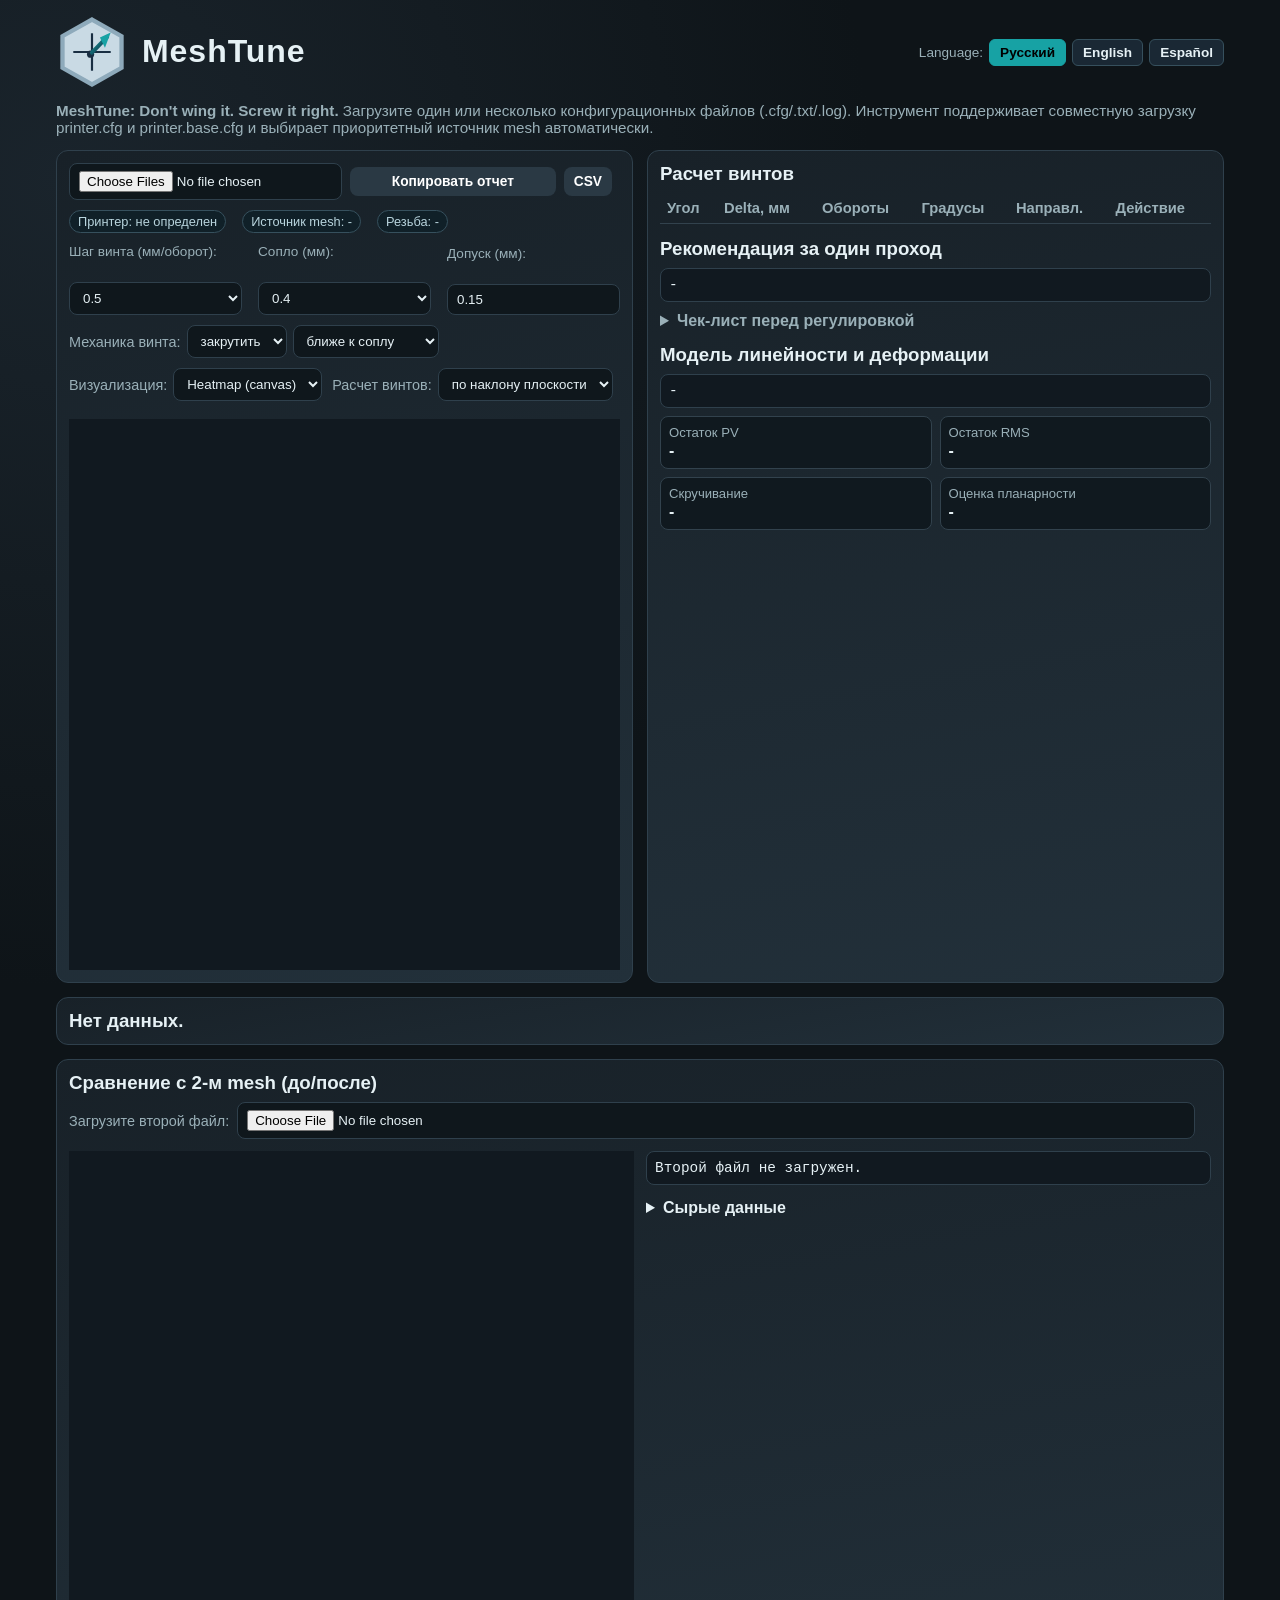
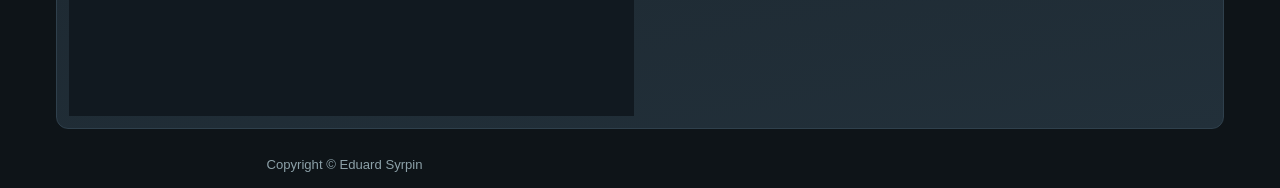
==== commit 35dbb30d: "Header redesign: larger logo+title on left, language switcher right-aligned in same row" ====
--- a/frontend/mesh-tool.html
+++ b/frontend/mesh-tool.html
@@ -31,22 +31,29 @@
       padding: 16px;
     }
     h1 {
-      margin: 4px 0 10px;
-      font-size: 1.35rem;
-      letter-spacing: 0.02em;
+      margin: 0;
+      font-size: 2rem;
+      letter-spacing: 0.03em;
+      line-height: 1.1;
+    }
+    .header-row {
+      display: flex;
+      align-items: center;
+      justify-content: space-between;
+      gap: 12px;
+      margin-bottom: 14px;
     }
     .logo-row {
       display: flex;
       align-items: center;
-      gap: 10px;
-      margin: 4px 0 10px;
+      gap: 14px;
     }
     .logo-row h1 {
       margin: 0;
     }
     .logo-svg {
-      width: 44px;
-      height: 44px;
+      width: 72px;
+      height: 72px;
       flex-shrink: 0;
     }
     .hint {
@@ -283,8 +290,9 @@
     .lang-switcher {
       display: flex;
       gap: 6px;
-      margin-bottom: 12px;
       align-items: center;
+      flex-shrink: 0;
+      white-space: nowrap;
     }
     .lang-btn {
       padding: 5px 10px;
@@ -316,13 +324,8 @@
 </head>
 <body>
   <div class="wrap">
-    <div class="lang-switcher">
-      <span style="color: var(--muted); font-size: 0.9rem;">Language:</span>
-      <button class="lang-btn active" data-lang="ru">Русский</button>
-      <button class="lang-btn" data-lang="en">English</button>
-      <button class="lang-btn" data-lang="es">Español</button>
-    </div>
-    <div class="logo-row">
+    <div class="header-row">
+      <div class="logo-row">
       <svg xmlns="http://www.w3.org/2000/svg" viewBox="0 0 100 100" class="logo-svg" aria-hidden="true">
         <defs>
           <linearGradient id="lg" x1="100%" y1="100%" x2="0%" y2="0%">
@@ -340,6 +343,13 @@
         <polygon points="76,23 61,30 68,44" fill="#17a2a4"/>
       </svg>
       <h1>MeshTune</h1>
+      </div>
+      <div class="lang-switcher">
+        <span style="color: var(--muted); font-size: 0.85rem;">Language:</span>
+        <button class="lang-btn active" data-lang="ru">Русский</button>
+        <button class="lang-btn" data-lang="en">English</button>
+        <button class="lang-btn" data-lang="es">Español</button>
+      </div>
     </div>
     <div class="hint"><strong>MeshTune: Don't wing it. Screw it right.</strong> <span data-i18n="hint_text">Загрузите один или несколько конфигурационных файлов (.cfg/.txt/.log). Инструмент поддерживает совместную загрузку printer.cfg и printer.base.cfg и выбирает приоритетный источник mesh автоматически.</span></div>
 
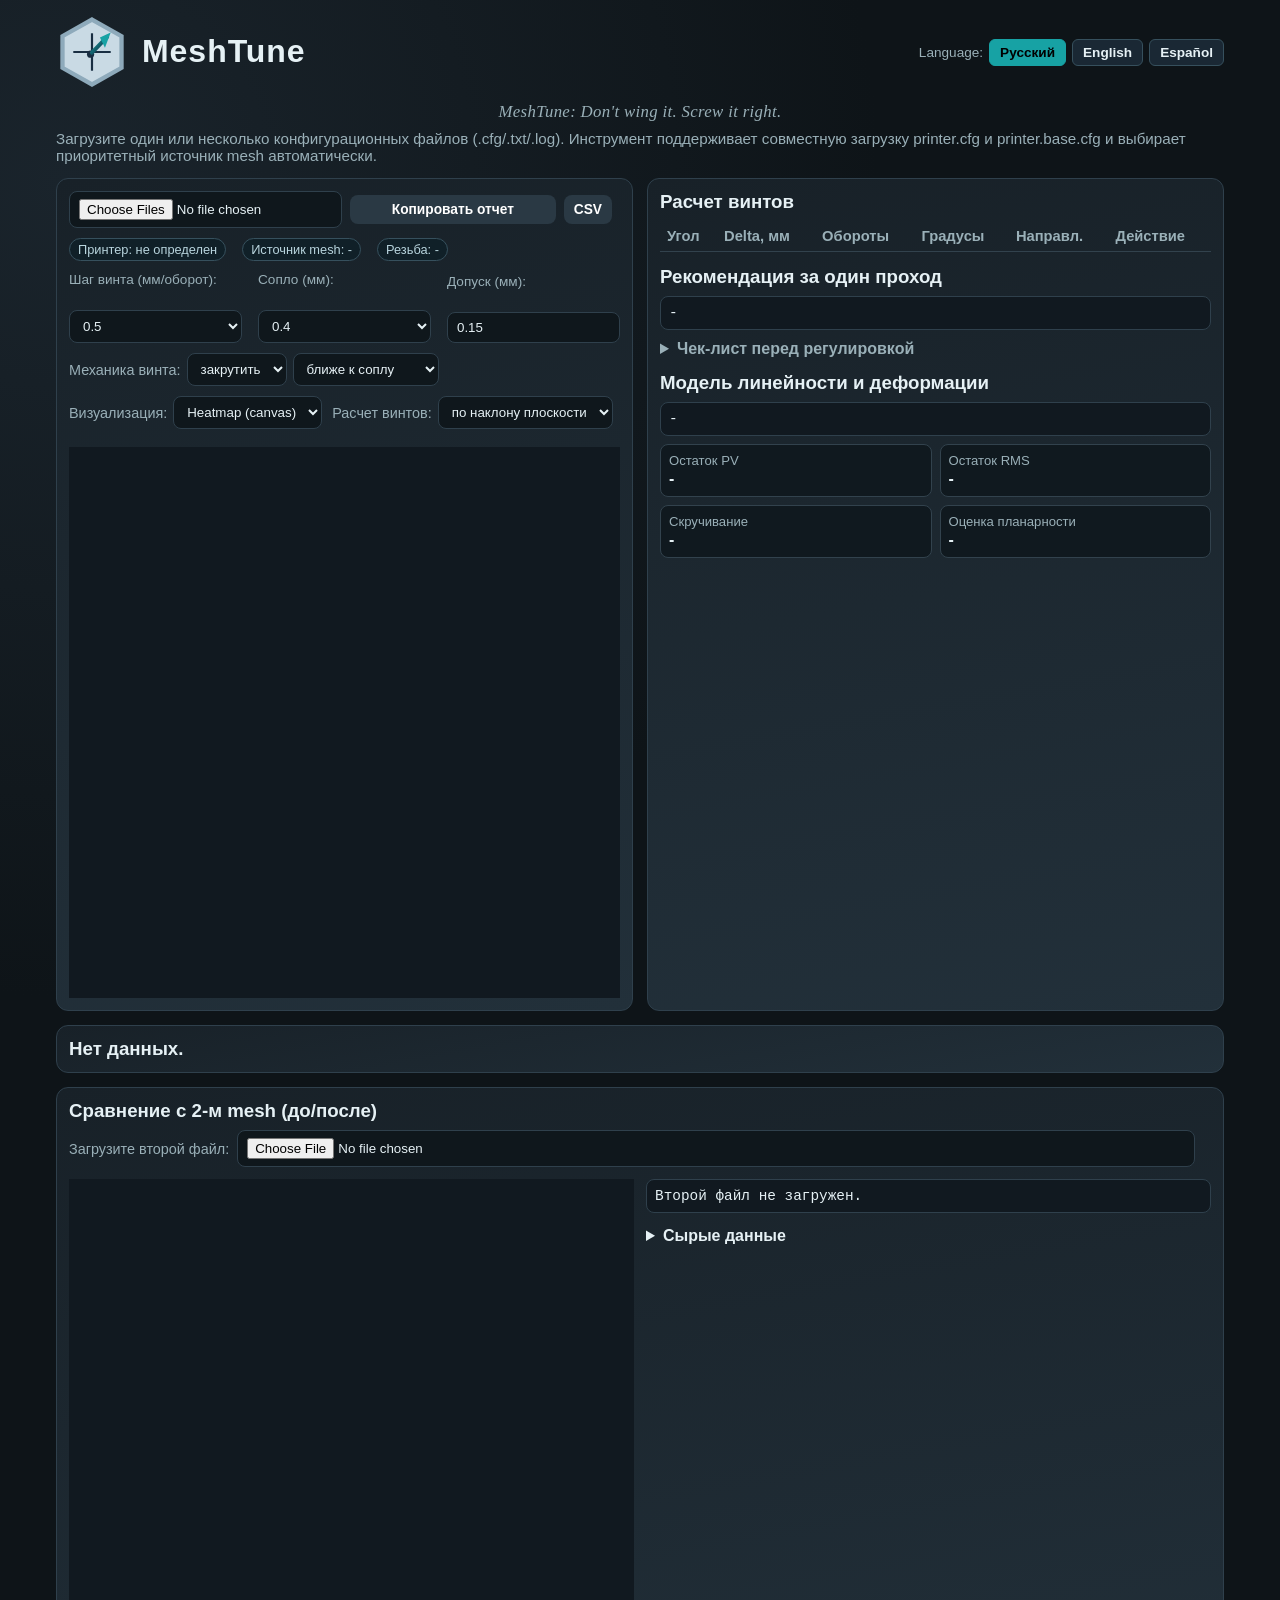
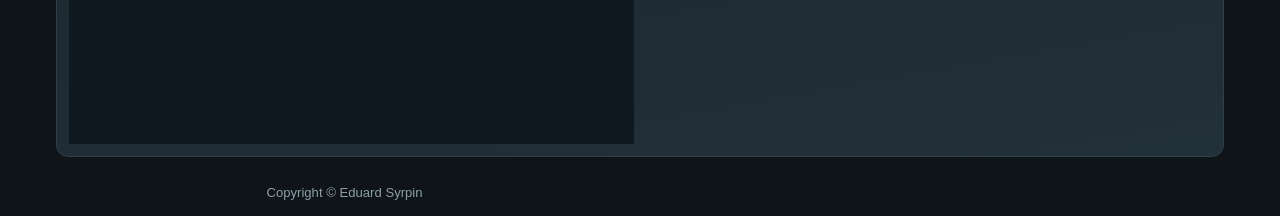
==== commit 03427a77: "Header: tagline italic centered on row 2, lang switcher right on row 1" ====
--- a/frontend/mesh-tool.html
+++ b/frontend/mesh-tool.html
@@ -55,6 +55,15 @@
       width: 72px;
       height: 72px;
       flex-shrink: 0;
+    }
+    .tagline {
+      text-align: center;
+      font-style: italic;
+      font-size: 1.05rem;
+      color: var(--muted);
+      letter-spacing: 0.02em;
+      margin: 0 0 8px;
+      font-family: Georgia, 'Times New Roman', serif;
     }
     .hint {
       color: var(--muted);
@@ -351,7 +360,8 @@
         <button class="lang-btn" data-lang="es">Español</button>
       </div>
     </div>
-    <div class="hint"><strong>MeshTune: Don't wing it. Screw it right.</strong> <span data-i18n="hint_text">Загрузите один или несколько конфигурационных файлов (.cfg/.txt/.log). Инструмент поддерживает совместную загрузку printer.cfg и printer.base.cfg и выбирает приоритетный источник mesh автоматически.</span></div>
+    <p class="tagline">MeshTune: Don't wing it. Screw it right.</p>
+    <div class="hint"><span data-i18n="hint_text">Загрузите один или несколько конфигурационных файлов (.cfg/.txt/.log). Инструмент поддерживает совместную загрузку printer.cfg и printer.base.cfg и выбирает приоритетный источник mesh автоматически.</span></div>
 
     <div class="grid">
       <section class="card viz-card">
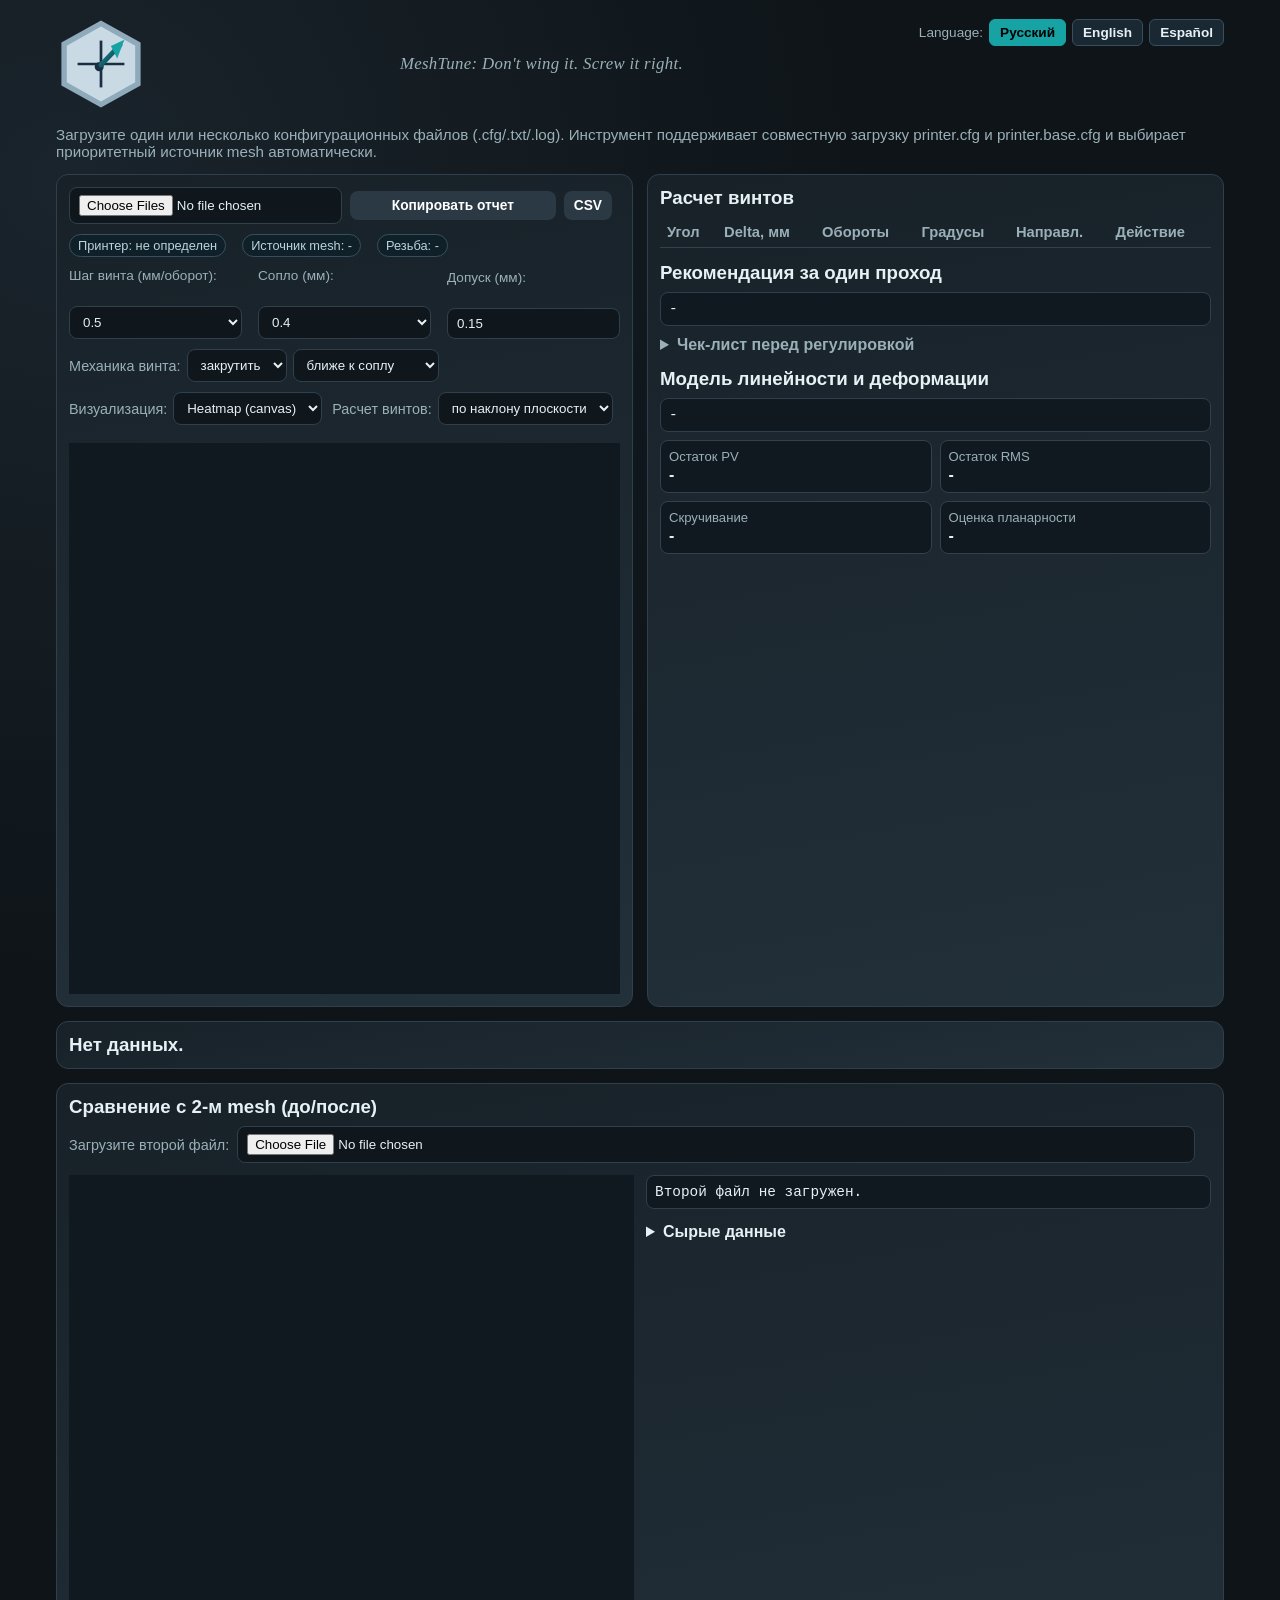
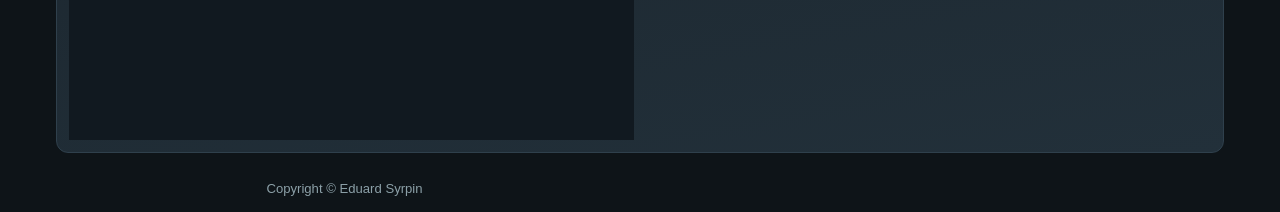
==== commit 77615846: "Header: 3-column grid - logo left spanning 3 rows, tagline center row2, lang switcher top-right" ====
--- a/frontend/mesh-tool.html
+++ b/frontend/mesh-tool.html
@@ -30,39 +30,35 @@
       margin: 0 auto;
       padding: 16px;
     }
-    h1 {
-      margin: 0;
-      font-size: 2rem;
-      letter-spacing: 0.03em;
-      line-height: 1.1;
-    }
     .header-row {
+      display: grid;
+      grid-template-columns: auto 1fr auto;
+      grid-template-rows: repeat(3, 1fr);
+      min-height: 96px;
+      margin-bottom: 14px;
+    }
+    .logo-col {
+      grid-column: 1;
+      grid-row: 1 / 4;
       display: flex;
       align-items: center;
-      justify-content: space-between;
-      gap: 12px;
-      margin-bottom: 14px;
-    }
-    .logo-row {
-      display: flex;
-      align-items: center;
-      gap: 14px;
-    }
-    .logo-row h1 {
-      margin: 0;
+      padding-right: 18px;
     }
     .logo-svg {
-      width: 72px;
-      height: 72px;
+      width: 90px;
+      height: 90px;
       flex-shrink: 0;
     }
     .tagline {
+      grid-column: 2;
+      grid-row: 2;
+      align-self: center;
       text-align: center;
       font-style: italic;
       font-size: 1.05rem;
       color: var(--muted);
       letter-spacing: 0.02em;
-      margin: 0 0 8px;
+      margin: 0;
       font-family: Georgia, 'Times New Roman', serif;
     }
     .hint {
@@ -297,10 +293,12 @@
       opacity: 0.9;
     }
     .lang-switcher {
+      grid-column: 3;
+      grid-row: 1;
+      align-self: center;
       display: flex;
       gap: 6px;
       align-items: center;
-      flex-shrink: 0;
       white-space: nowrap;
     }
     .lang-btn {
@@ -334,7 +332,7 @@
 <body>
   <div class="wrap">
     <div class="header-row">
-      <div class="logo-row">
+      <div class="logo-col">
       <svg xmlns="http://www.w3.org/2000/svg" viewBox="0 0 100 100" class="logo-svg" aria-hidden="true">
         <defs>
           <linearGradient id="lg" x1="100%" y1="100%" x2="0%" y2="0%">
@@ -351,8 +349,8 @@
         <line x1="50" y1="51" x2="71" y2="29" stroke="url(#lg)" stroke-width="5.5" stroke-linecap="round"/>
         <polygon points="76,23 61,30 68,44" fill="#17a2a4"/>
       </svg>
-      <h1>MeshTune</h1>
       </div>
+      <p class="tagline">MeshTune: Don't wing it. Screw it right.</p>
       <div class="lang-switcher">
         <span style="color: var(--muted); font-size: 0.85rem;">Language:</span>
         <button class="lang-btn active" data-lang="ru">Русский</button>
@@ -360,7 +358,6 @@
         <button class="lang-btn" data-lang="es">Español</button>
       </div>
     </div>
-    <p class="tagline">MeshTune: Don't wing it. Screw it right.</p>
     <div class="hint"><span data-i18n="hint_text">Загрузите один или несколько конфигурационных файлов (.cfg/.txt/.log). Инструмент поддерживает совместную загрузку printer.cfg и printer.base.cfg и выбирает приоритетный источник mesh автоматически.</span></div>
 
     <div class="grid">
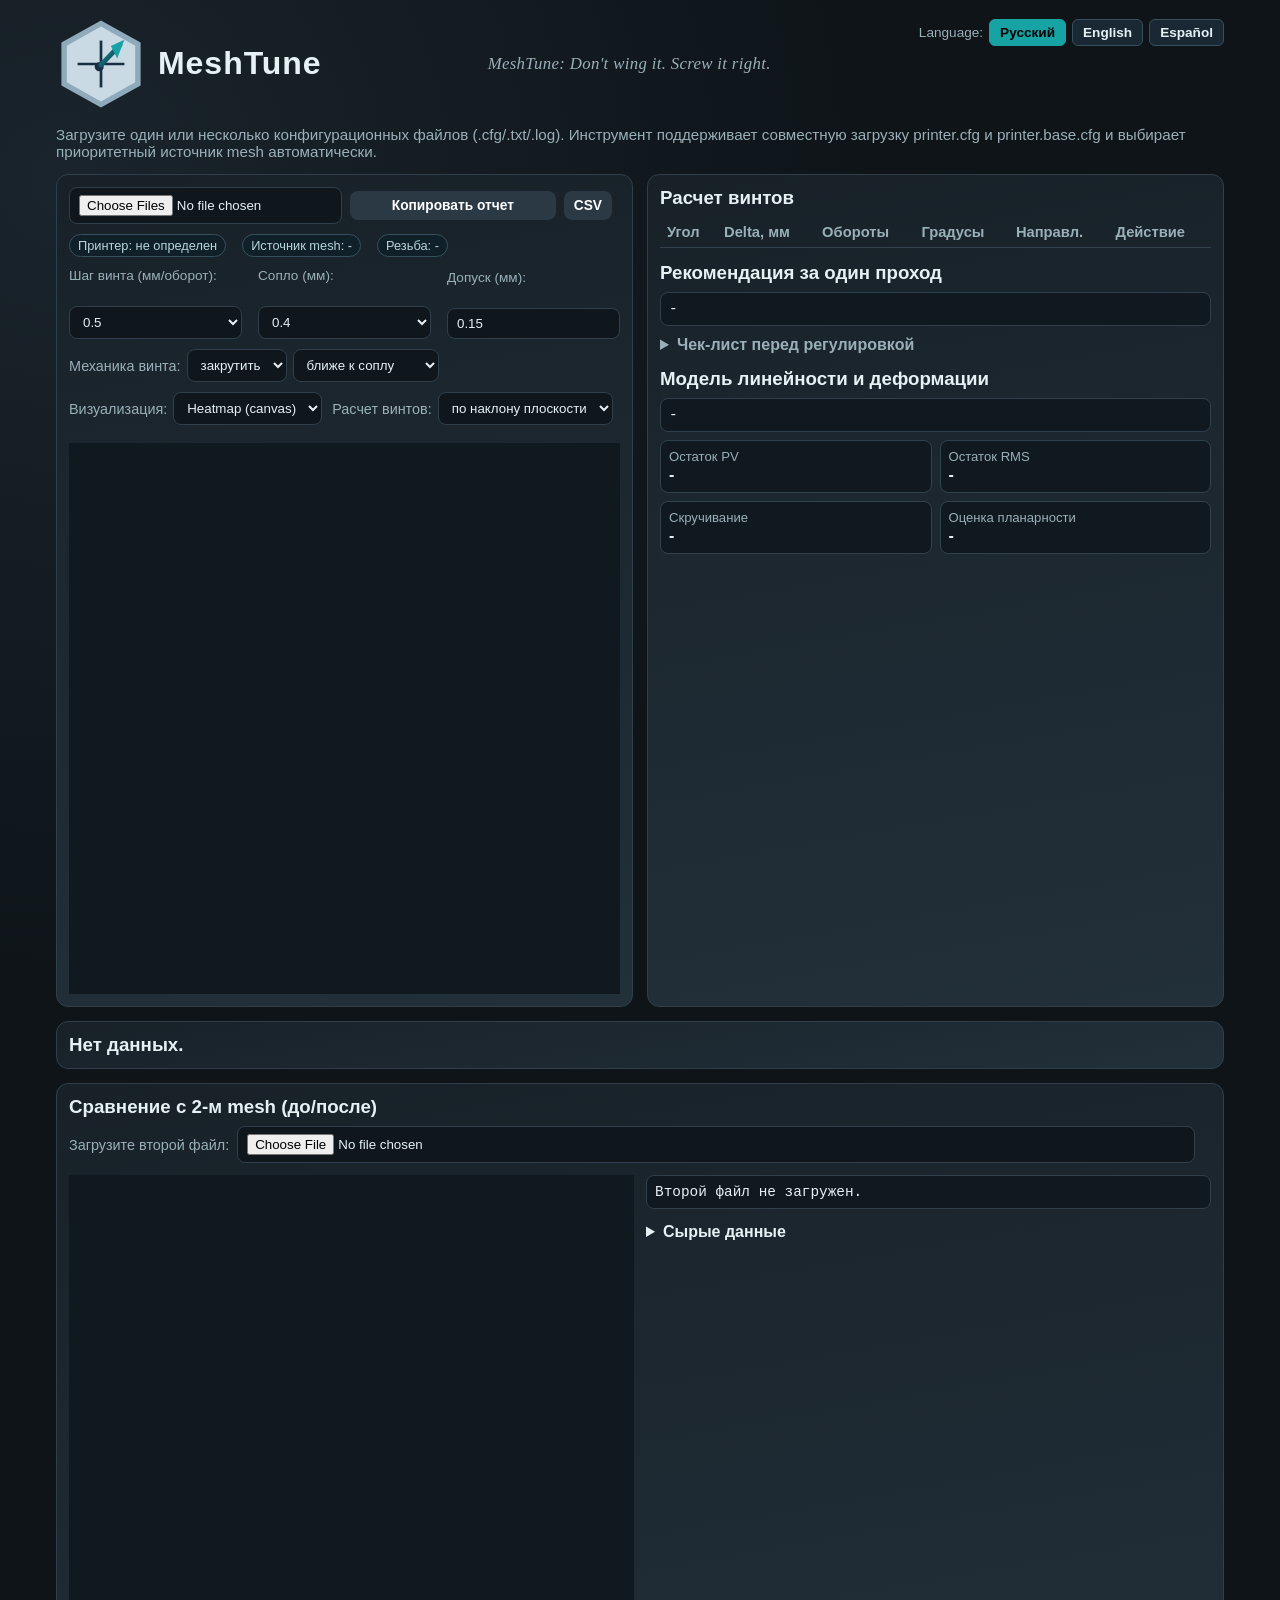
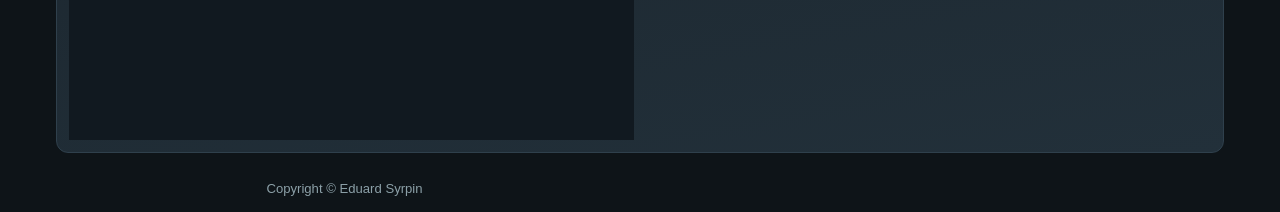
==== commit ea52874b: "Header: logo col includes SVG icon + MeshTune title together" ====
--- a/frontend/mesh-tool.html
+++ b/frontend/mesh-tool.html
@@ -42,7 +42,15 @@
       grid-row: 1 / 4;
       display: flex;
       align-items: center;
+      gap: 12px;
       padding-right: 18px;
+    }
+    h1 {
+      margin: 0;
+      font-size: 2rem;
+      letter-spacing: 0.03em;
+      line-height: 1.1;
+      white-space: nowrap;
     }
     .logo-svg {
       width: 90px;
@@ -349,6 +357,7 @@
         <line x1="50" y1="51" x2="71" y2="29" stroke="url(#lg)" stroke-width="5.5" stroke-linecap="round"/>
         <polygon points="76,23 61,30 68,44" fill="#17a2a4"/>
       </svg>
+      <h1>MeshTune</h1>
       </div>
       <p class="tagline">MeshTune: Don't wing it. Screw it right.</p>
       <div class="lang-switcher">
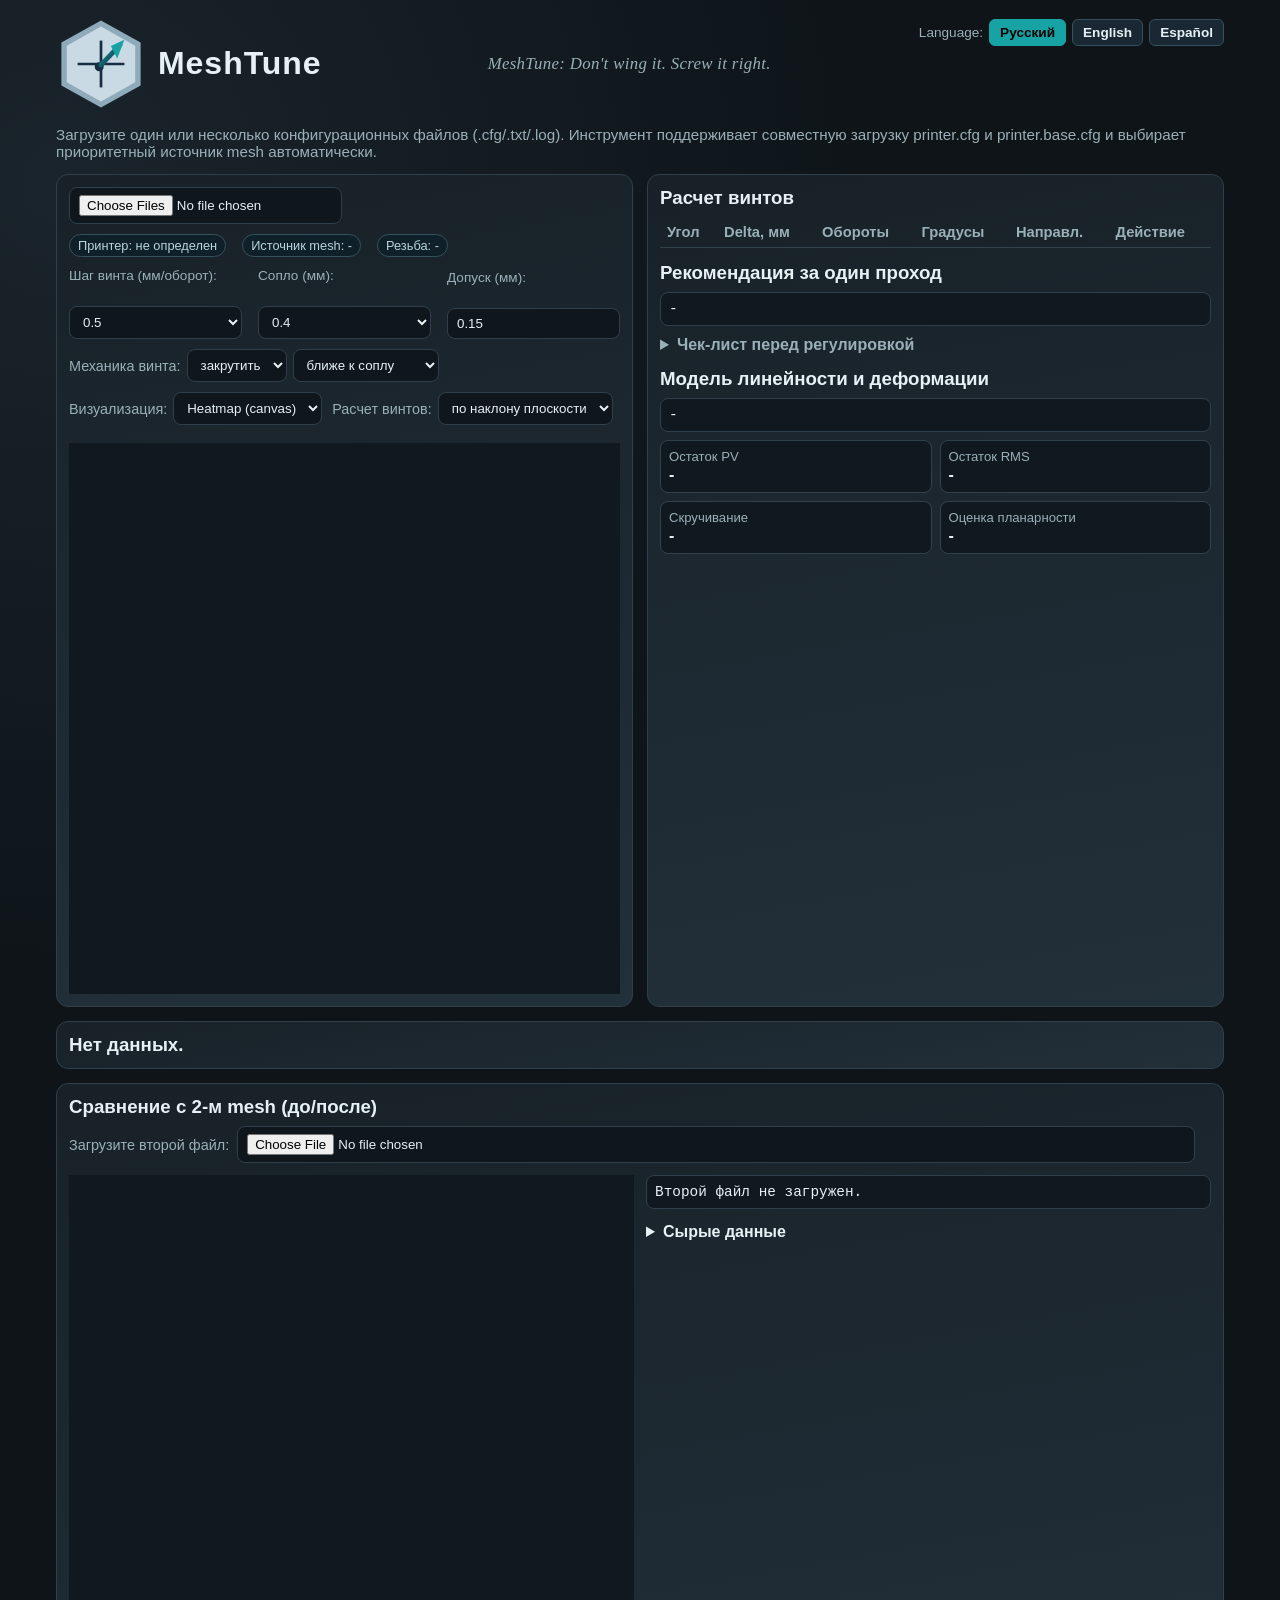
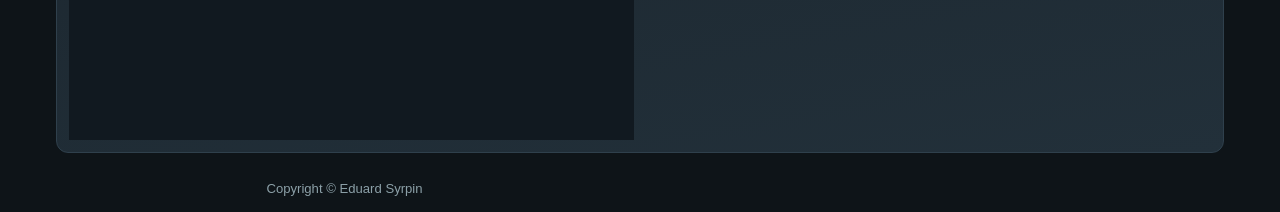
==== commit c1d72fc3: "Remove export buttons (Copy Report and CSV)" ====
--- a/frontend/mesh-tool.html
+++ b/frontend/mesh-tool.html
@@ -373,8 +373,6 @@
       <section class="card viz-card">
         <div class="row file-row">
           <input id="cfgFile" type="file" accept=".cfg,.txt,.log" multiple />
-          <button id="copyBtn" class="secondary" data-i18n="copy_report">Копировать отчет</button>
-          <button id="csvBtn" class="secondary" data-i18n="csv_btn">CSV</button>
         </div>
 
         <div class="row">
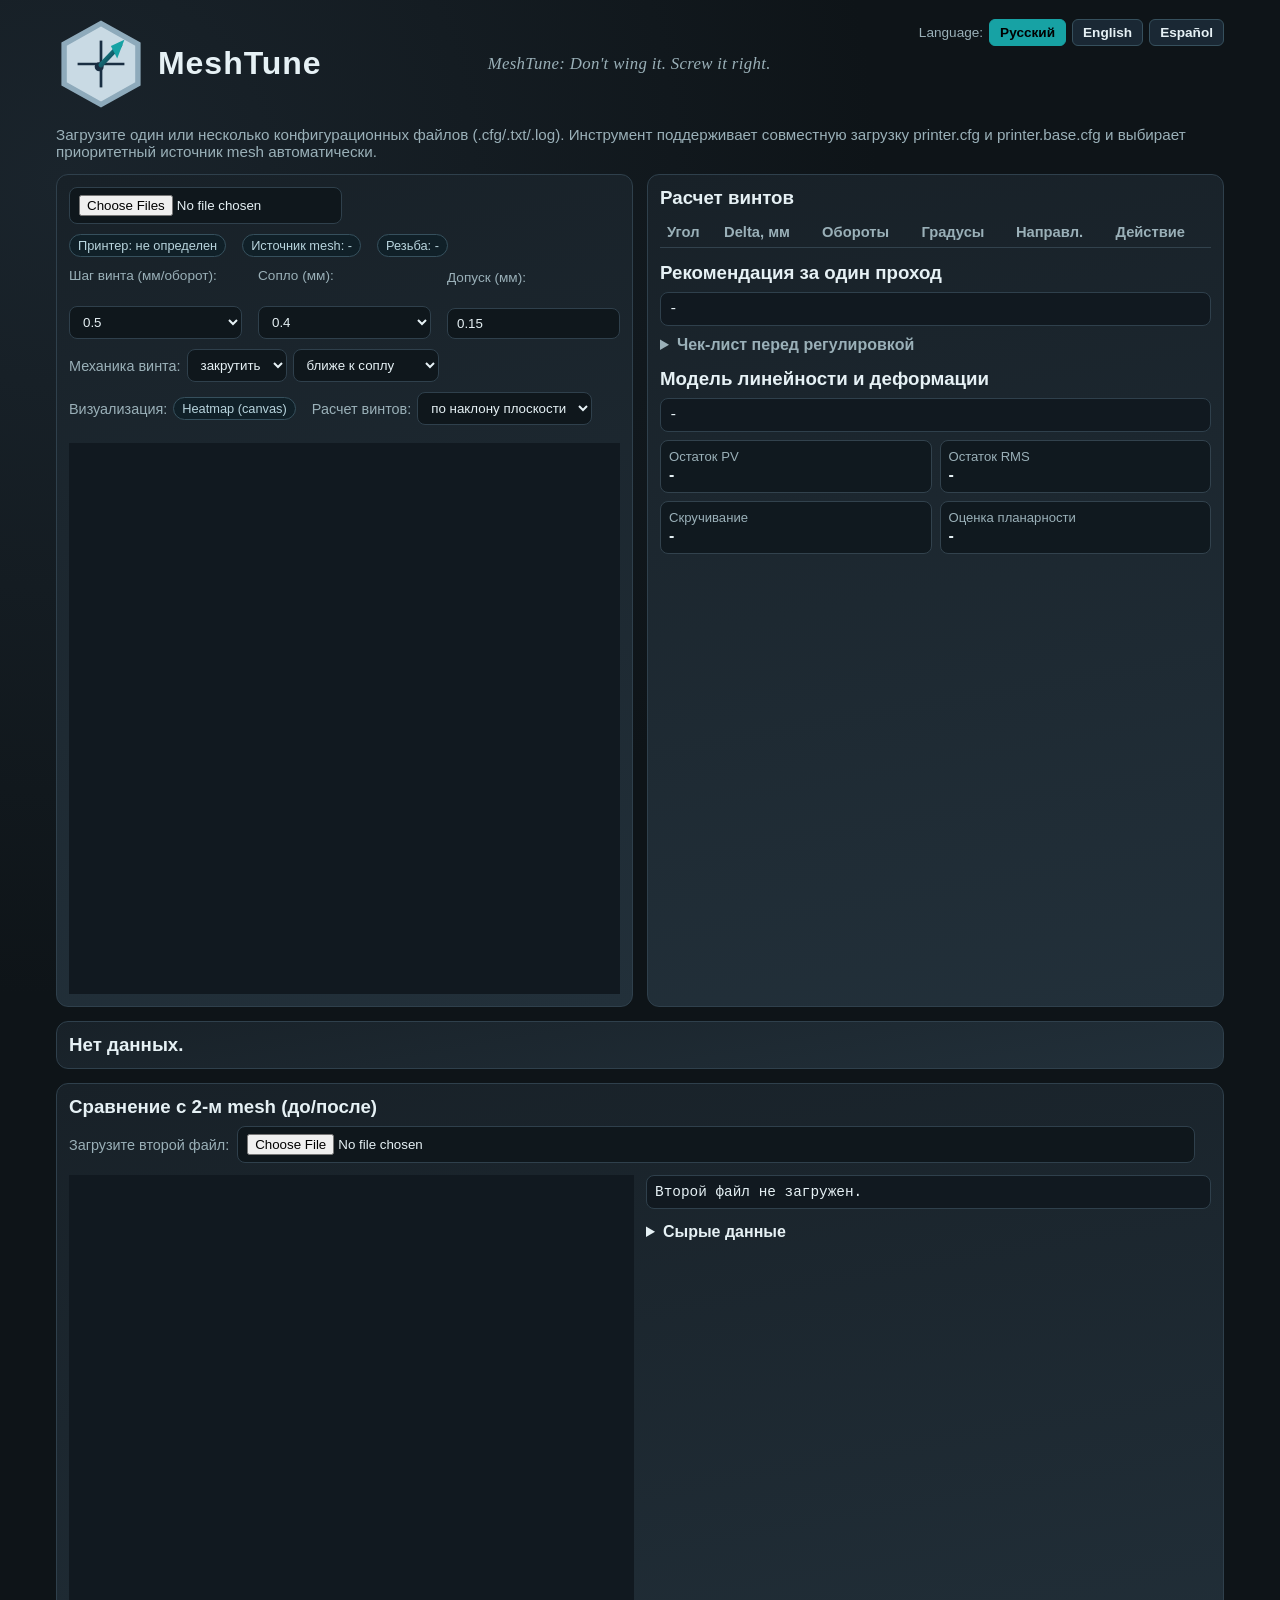
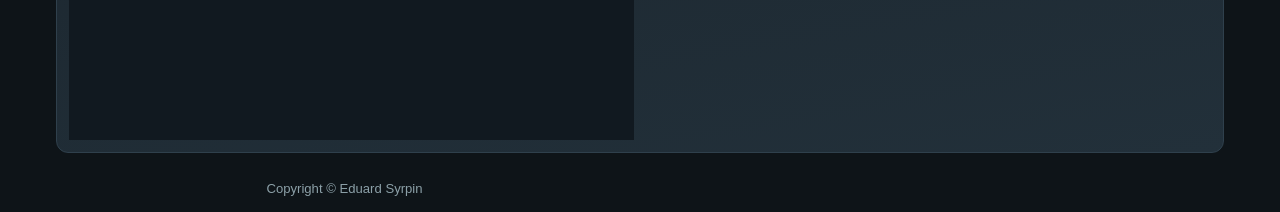
==== commit 36025afa: "Remove HTML table visualization; keep canvas only" ====
--- a/frontend/mesh-tool.html
+++ b/frontend/mesh-tool.html
@@ -267,30 +267,6 @@
       color: var(--muted);
       margin: 8px 0 6px;
       font-size: 0.88rem;
-    }
-    .mesh-table-wrap {
-      border: 1px solid #31424f;
-      border-radius: 10px;
-      overflow: hidden;
-      background: #111920;
-      flex: 1 1 0;
-      min-height: 0;
-      height: 0;
-    }
-    .mesh-table {
-      width: 100%;
-      height: 100%;
-      border-collapse: collapse;
-      table-layout: fixed;
-      font-family: Consolas, Monaco, monospace;
-      font-size: 0.86rem;
-    }
-    .mesh-table td {
-      padding: 0 6px;
-      text-align: center;
-      border: 1px solid #2e404b;
-      color: #081116;
-      font-weight: 600;
     }
     .hidden { display: none !important; }
     .copyright {
@@ -429,10 +405,7 @@
         <div class="row">
           <span class="control">
             <label data-i18n="viz_label">Визуализация:</label>
-            <select id="vizMode">
-              <option value="heatmap" selected data-i18n="viz_heatmap">Heatmap (canvas)</option>
-              <option value="table" data-i18n="viz_table">Table (HTML)</option>
-            </select>
+            <span class="badge" data-i18n="viz_heatmap">Heatmap (canvas)</span>
           </span>
           <span class="control">
             <label data-i18n="calc_label">Расчет винтов:</label>
@@ -445,7 +418,6 @@
 
         <div class="viz-block">
           <canvas id="combinedCanvas" width="560" height="560"></canvas>
-          <div id="combinedTableWrap" class="mesh-table-wrap hidden"></div>
         </div>
       </section>
 
@@ -548,7 +520,6 @@
         target_farther: "дальше от сопла",
         viz_label: "Визуализация:",
         viz_heatmap: "Heatmap (canvas)",
-        viz_table: "Table (HTML)",
         calc_label: "Расчет винтов:",
         calc_plane: "по наклону плоскости",
         calc_raw: "по сырым углам",
@@ -655,7 +626,6 @@
         target_farther: "farther from nozzle",
         viz_label: "Visualization:",
         viz_heatmap: "Heatmap (canvas)",
-        viz_table: "Table (HTML)",
         calc_label: "Screw Calc:",
         calc_plane: "by plane tilt",
         calc_raw: "by raw corners",
@@ -762,7 +732,6 @@
         target_farther: "más lejos de la boquilla",
         viz_label: "Visualización:",
         viz_heatmap: "Heatmap (canvas)",
-        viz_table: "Table (HTML)",
         calc_label: "Cálculo de Tornillo:",
         calc_plane: "por inclinación del plano",
         calc_raw: "por esquinas crudas",
@@ -1435,44 +1404,9 @@
       );
     }
 
-    function renderCombinedTable(containerId, topMatrix, bottomMatrix, topMin, topMax, bottomMin, bottomMax) {
-      const container = document.getElementById(containerId);
-      const rows = topMatrix.length;
-      const cols = topMatrix[0].length;
-      let html = '<table class="mesh-table"><tbody>';
-      for (let y = 0; y < rows; y++) {
-        html += "<tr>";
-        for (let x = 0; x < cols; x++) {
-          const srcY = rows - 1 - y;
-          const topVal = topMatrix[srcY][x];
-          const bottomVal = bottomMatrix[srcY][x];
-          const bgTop = colorForRaw(topVal, topMin, topMax);
-          const bgBottom = colorForResidual(bottomVal, bottomMin, bottomMax);
-          html += `<td style="background:linear-gradient(135deg, ${bgTop} 49%, ${bgBottom} 51%);">${topVal.toFixed(2)} | ${bottomVal.toFixed(2)}</td>`;
-        }
-        html += "</tr>";
-      }
-      html += "</tbody></table>";
-      container.innerHTML = html;
-    }
-
     function renderVisualization(mesh, model) {
-      const mode = document.getElementById("vizMode").value;
-      const combinedCanvas = document.getElementById("combinedCanvas");
-      const combinedTable = document.getElementById("combinedTableWrap");
-
-      const useTable = mode === "table";
-      combinedCanvas.classList.toggle("hidden", useTable);
-      combinedTable.classList.toggle("hidden", !useTable);
-
       if (!model) return;
-      const maxAbs = Math.max(Math.abs(model.residual_min), Math.abs(model.residual_max));
-
-      if (useTable) {
-        renderCombinedTable("combinedTableWrap", mesh.points, model.residuals, mesh.z_min, mesh.z_max, -maxAbs, maxAbs);
-      } else {
-        drawCombinedMesh(mesh, model);
-      }
+      drawCombinedMesh(mesh, model);
     }
 
     function getRotationProfile() {
@@ -1930,10 +1864,6 @@
     document.getElementById("mechTargetRight").addEventListener("change", rerenderOnMechanicsChange);
     document.getElementById("mechDirectionPrimary").addEventListener("change", rerenderOnMechanicsChange);
 
-    document.getElementById("vizMode").addEventListener("change", () => {
-      if (state.meshA) renderVisualization(state.meshA, state.modelA);
-    });
-
   </script>
 </body>
 </html>
